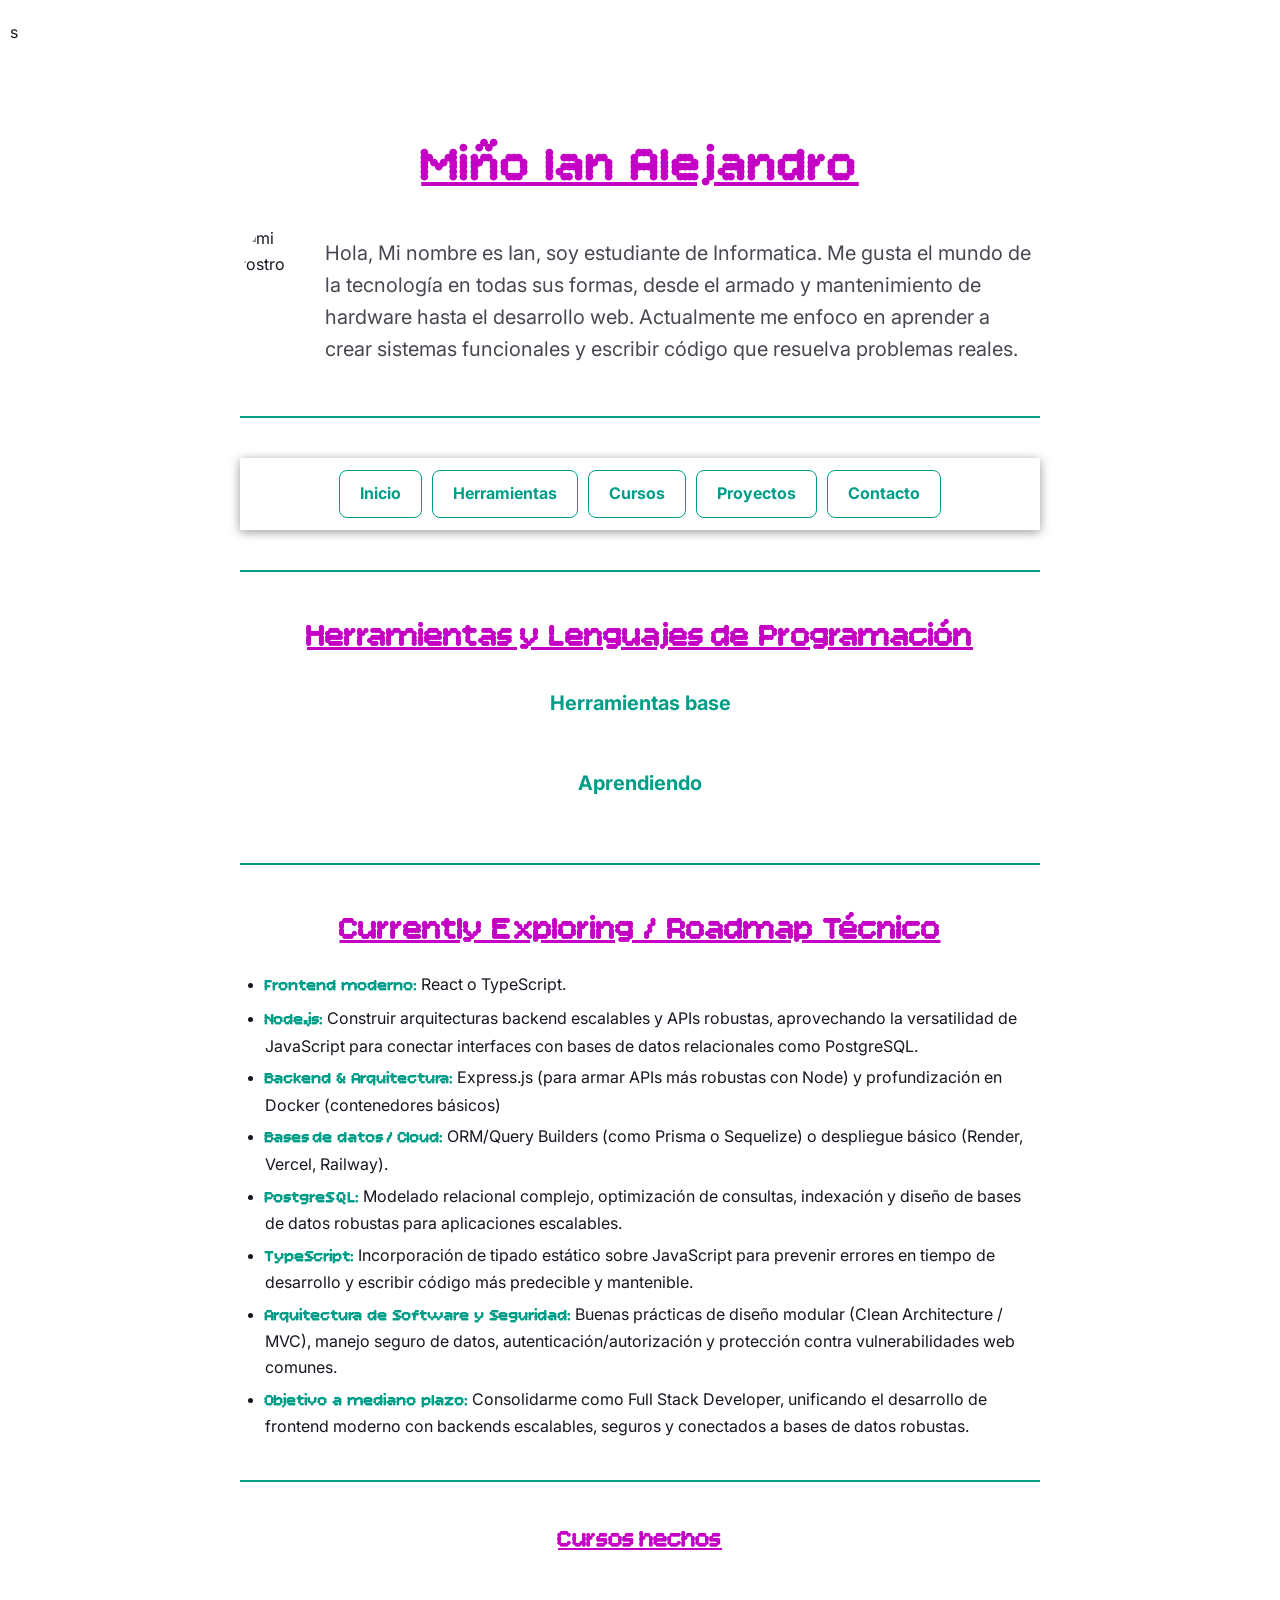
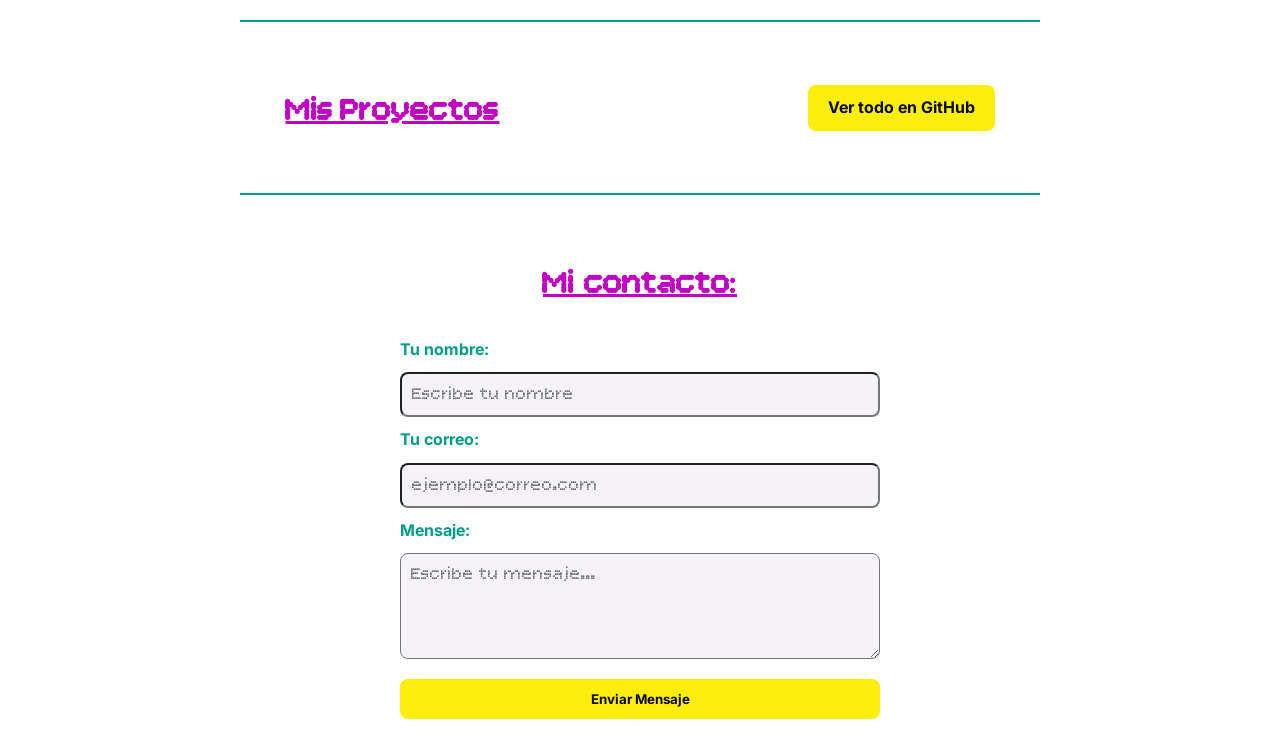
==== index.html @ 59eb45bf "corrección de la imagen" ====
<!-- Declaración de que este es un documento HTML5 -->
<!DOCTYPE html>

<!-- Etiqueta raíz HTML con idioma español -->
<html lang="es">

<!-- Sección HEAD: información de la página (no visible en pantalla) -->
<head>
    <!-- Define la codificación de caracteres como UTF-8 (para acentos y caracteres especiales) -->
    <meta charset="UTF-8">
    
    <!-- Viewport: adapta la página a diferentes tamaños de pantalla (responsive) -->
    <meta name="viewport" content="width=device-width, initial-scale=1.0">
    
    <!-- Título que aparece en la pestaña del navegador -->
    <title>Ian Miño - Portfolio</title>
    
    <!-- Preconexión a Google Fonts para cargar fuentes más rápido -->
    <link rel="preconnect" href="https://fonts.googleapis.com">
    <link rel="preconnect" href="https://fonts.gstatic.com" crossorigin>
    
    <!-- Importa la fuente "Bitcount Prop Single" desde Google Fonts -->
    <link rel="preconnect" href="https://fonts.googleapis.com">
    <link rel="preconnect" href="https://fonts.gstatic.com" crossorigin>
    <link href="https://fonts.googleapis.com/css2?family=Bitcount+Prop+Single:wght@100..900&family=Inter:wght@400;500;600;700&display=swap" rel="stylesheet">
    <!-- Vincula el archivo CSS externo para los estilos de la página -->
    <link rel="stylesheet" href="Porfolio.css">

    <!-- ============================================
    FAVICON
    Distintos formatos/tamaños para distintos 
    navegadores y dispositivos
    ============================================ -->

    <!-- Navegadores modernos (Chrome, Firefox, Edge) -->
    <link rel="icon" type="image/png" sizes="32x32" href="assets/favicon/favicon-32x32.png">
    <link rel="icon" type="image/png" sizes="16x16" href="assets/favicon/favicon-16x16.png">

    <!-- Fallback clásico (navegadores viejos, algunas barras de direcciones) -->
    <link rel="shortcut icon" href="assets/favicon/favicon.ico">

    <!-- iPhone/iPad: ícono cuando alguien agrega tu portfolio a la pantalla de inicio -->
    <link rel="apple-touch-icon" sizes="180x180" href="assets/favicon/apple-touch-icon.png">

    <!-- Android: mismo propósito que el de Apple, pero para Chrome/Android -->
    <link rel="manifest" href="assets/favicon/site.webmanifest">
    <!--libreria de donde vienen los íconos de las herramientas -->
    <link rel="stylesheet" href="https://cdn.jsdelivr.net/gh/devicons/devicon@latest/devicon.min.css">
        <!-- ============================================
        META TAGS BÁSICOS (SEO)
        ============================================ -->
    <meta name="description" content="Portfolio de Ian Miño, estudiante de Ingeniería en Informática. Proyectos, herramientas y experiencia en desarrollo web con HTML, CSS, JavaScript, C/C++ y Python.">

    <!-- ============================================
        OPEN GRAPH (WhatsApp, LinkedIn, Discord, Facebook)
        ============================================ -->
    <meta property="og:type" content="website">
    <meta property="og:title" content="Ian Miño - Portfolio">
    <meta property="og:description" content="Estudiante de Ingeniería en Informática. Proyectos, herramientas y roadmap técnico en desarrollo web.">
    <meta property="og:image" content="https://ian-m-09.github.io/assets/og-preview.jpg">
    <meta property="og:image:width" content="1023">
    <meta property="og:image:height" content="534">
    <meta property="og:url" content="https://ian-m-09.github.io/">

    <!-- ============================================
        TWITTER CARD
        ============================================ -->
    <meta name="twitter:card" content="summary_large_image">
    <meta name="twitter:title" content="Ian Miño | Portfolio de Desarrollo Web">
    <meta name="twitter:description" content="Estudiante de Ingeniería en Informática. Proyectos, herramientas y roadmap técnico.">
    <meta name="twitter:image" content="https://ian-m-09.github.io/assets/og-preview.jpg">
</head>s
<!-- Inicio de la sección visible de la página -->
<body>
    <div id="fondo-particulas"></div>
    <!-- Contenedor principal que envuelve todo el contenido (mejor que div para semántica) -->
    <main class="contenedor" id="inicio">
        
        <!-- Sección de título con clase para estilos CSS -->
        <!-- El div es como una caja donde guardo cosas, la clase class es reutilizable a diferencia del id-->
        <div class="titulo">
            <!-- Encabezado de nivel 1 (más importante). Clase "h" para aplicar estilos CSS -->
            <h1 class="h" id="titulo-principal">Miño Ian Alejandro</h1>
        </div>

        <!-- Sección de presentación: imagen y descripción personal -->
        <div class="texto-imagen">
            
            <!-- Imagen del perfil desde URL externa
                src: fuente/ruta de la imagen
                alt: texto alternativo que se muestra si la imagen no carga -->
            <img 
                src="https://i.ibb.co/C38ybPDW/imagen-ian-png.jpg"
                alt="mi rostro">
            
            <!-- Párrafo con descripción personal -->
            <p id="parrafo">
                Hola, Mi nombre es Ian, soy estudiante de Informatica. 
                Me gusta el mundo de la tecnología en todas sus formas, desde el armado y mantenimiento de hardware hasta el desarrollo web. 
                Actualmente me enfoco en aprender a crear sistemas funcionales y escribir código que resuelva problemas reales.   
            </p>
        </div>

        <!-- Línea horizontal divisoria con clase para estilos -->
        <hr class="r">
        <!-- Menú de accesos rápidos: enlaces internos que saltan a distintas secciones de la misma página -->
        <nav class="menu-rapido">
            <!-- Cada href="#algo" busca en la página el elemento que tenga id="algo" y salta ahí -->
            <a href="#inicio" class="menu-item">Inicio</a>
            <a href="#herramientas" class="menu-item">Herramientas</a>
            <a href="#cursos" class="menu-item">Cursos</a>
            <a href="#proyectos" class="menu-item">Proyectos</a>
            <a href="#contacto" class="menu-item">Contacto</a>
        </nav>
        <hr class="r">
        <!-- Sección de lenguajes de programación -->
        <div class="lenguajes"id="herramientas">
            <!-- Encabezado de nivel 2 (menos importante que h1) -->
            <h2 class="h">
                Herramientas y Lenguajes de Programación
            </h2>
                <h3 class="subtitulo-herramientas">Herramientas base</h3>
                <div class="grid-herramientas" id="grid-base"></div>

                <h3 class="subtitulo-herramientas">Aprendiendo</h3>
                <div class="grid-herramientas" id="grid-aprendiendo"></div>
            <hr class="r">
            <!-- Encabezado para la siguiente sección -->
            <h2 class="h">Currently Exploring / Roadmap Técnico</h2>
            
            <!-- Lista DESORDENADA (con viñetas) de tecnologías y objetivos futuros a aprender y consolidar -->
            <ul>
                <!-- Cada elemento usa <strong> para destacar el nombre de la tecnología en negrita -->
                <!-- Elemento: -->
                <li><strong>Frontend moderno:</strong> React o TypeScript.</li>
                <!-- Elemento: -->
                <li><strong>Node.js:</strong> Construir arquitecturas backend escalables y APIs robustas, aprovechando la versatilidad de JavaScript para conectar interfaces con bases de datos relacionales como PostgreSQL. </li>
                <!-- Elemento:  -->
                <li><strong>Backend & Arquitectura:</strong> Express.js (para armar APIs más robustas con Node) y profundización en Docker (contenedores básicos)</li>
                <!-- Elemento: -->
                <li><strong>Bases de datos / Cloud:</strong> ORM/Query Builders (como Prisma o Sequelize) o despliegue básico (Render, Vercel, Railway).</li>
                <!-- Elemento: PostgreSQL -->
                <li><strong>PostgreSQL:</strong> Modelado relacional complejo, optimización de consultas, indexación y diseño de bases de datos robustas para aplicaciones escalables.</li>
                <!-- Elemento: TypeScript -->
                <li><strong>TypeScript:</strong> Incorporación de tipado estático sobre JavaScript para prevenir errores en tiempo de desarrollo y escribir código más predecible y mantenible.</li>
                <!-- Elemento: Arquitectura y seguridad -->
                <li><strong>Arquitectura de Software y Seguridad:</strong> Buenas prácticas de diseño modular (Clean Architecture / MVC), manejo seguro de datos, autenticación/autorización y protección contra vulnerabilidades web comunes.</li>
                <!-- Elemento: objetivo -->
                <li><strong>Objetivo a mediano plazo:</strong> Consolidarme como Full Stack Developer, unificando el desarrollo de frontend moderno con backends escalables, seguros y conectados a bases de datos robustas.</li>
            </ul>
            <hr class="r">
            <!-- Encabezado para sección de cursos completados -->
            <h2 class="titulo">Cursos hechos</h2>
            <!-- Contenedor para las imágenes de certificados -->
            <div id="cursos" class="Cursos">
            <!-- Las imágenes se insertan dinámicamente desde Porfolio.js -->
            </div>
        </div>
        
        <!-- Línea horizontal divisoria -->
        <hr class="r">
        <!-- Sección de contacto y proyectos -->
        <div class="bot" id="proyectos">
            <h2 class="h">Mis Proyectos</h2>
            <div class="grid-proyectos"></div>
            <a href="https://github.com/Ian-M-09" class="boton-github" target="_blank" rel="noopener noreferrer">Ver todo en GitHub</a>
        </div>
        <!-- Línea horizontal divisoria -->
        <hr class="r">
        <div id="contacto" class="seccion-contacto">
            <h2 class="h">Mi contacto:</h2>
            <form id="form-contacto" class="formulario-contacto"><!--from define un formulario en donde el usuario puede interactuar-->
                <!--id="form-contacto" sirve para identificar al formulario cuando lo llame js-->
                <label for="campo-nombre">Tu nombre:</label><!--label son etiquetas visibles. for vincula la etiqueta con el elemento interactivo que tenga id="campo-nombre"-->
                <input type="text" id="campo-nombre" name="nombre" placeholder="Escribe tu nombre" required>
                <!--input son las "cajas" para escribir. type="text" define que la entrada es texto simple. id="campo-nombre" conecta el campo con el atributo for del <label> -->
                <!-- placeholder="Escribe tu nombre", texto de ayuda en gris que desaparece cuando el usuario empieza a esciribir. -->
                <!--required atributo que impide que el formulario se envie si este campo esta vacio-->
                <label for="campo-email">Tu correo:</label>
                <input type="email" id="campo-email" name="email" placeholder="ejemplo@correo.com" required>
                <!--type="email", valida que lo escrito tenga una estructura valida con un gmail(@)-->
                <label for="campo-mensaje">Mensaje:</label>
                <textarea id="campo-mensaje" name="mensaje" rows="4" placeholder="Escribe tu mensaje..." required></textarea>
                <!--textarea capo de entrada para textos largos, permite saltos de linea con enter a diferencia del input-->
                <!--rows="4" altura visual inicial del cuadro media en cantidades de lineas de texto(renglones)-->
                <button type="submit" id="btn-enviar" class="boton-enviar">Enviar Mensaje</button>
                <!--button boton interactivo. type="submit" le indica al navegador que al hacer clic se debe disparar el envio ("submit") del formuario-->

            </form>
        </div>
        <!-- NOTAS SOBRE ATRIBUTOS:
            - target="_blank": abre el enlace en otra pestaña sin perder la página actual
            - rel="noopener": evita que la página destino acceda a la página de origen (seguridad)
            - rel="noreferrer": no envía información del referrer a la página destino (privacidad)
        -->
            <!-- Modal/Lightbox para ver los certificados en grande -->
        <div id="lightbox" class="lightbox"><!--creo un fondo donde se va a ver la imagen-->
            <button id="lightbox-cerrar" class="lightbox-cerrar" aria-label="Cerrar">&times;</button><!--creo un boton para poder interactuar con la imagen &times dibuja una X-->
            <!--id="lightbox-cerrar": para que JS lo pueda seleccionar y escuchar el clic.
            class="lightbox-cerrar": para darle estilos en el CSS (posición, tamaño, color).
            aria-label="Cerrar": texto que leen los lectores de pantalla (para personas con discapacidad visual), ya que el botón no tiene texto visible, solo el símbolo "×"-->
            <img id="lightbox-img" src="" alt="Certificado ampliado">
            <!--<img>: la imagen que se va a mostrar en grande dentro del modal.
            id="lightbox-img": para que JS pueda cambiar su src dinámicamente (le va a "copiar" la imagen que el usuario clickeó).
            src="": arranca vacía a propósito. No quiero que cargue ninguna imagen hasta que el usuario haga clic en un certificado.
            alt="Certificado ampliado": texto alternativo por defecto; JS lo va a sobrescribir con el alt de la imagen original cuando se abra.-->
        </div>
    </main>
    <script src="https://cdn.jsdelivr.net/npm/@emailjs/browser@4/dist/email.min.js"></script>
    <script src="https://cdn.jsdelivr.net/npm/tsparticles@2/tsparticles.bundle.min.js"></script>
    <script src="Porfolio.js"></script>
    <!--enlace a mi archivo js-->
</body>

<!-- Cierre de la etiqueta HTML -->
</html>
---- Porfolio.css ----
/* ============================================
VARIABLES GLOBALES (Design Tokens)
Se definen dentro de :root, que representa 
la etiqueta <html> — así quedan disponibles 
en TODO el documento.
   ============================================ */
:root {
    /* --- Colores --- */
    --color-bg: #16111a;          /* fondo general, un poco menos "plano" que el #230023 original */
    --color-bg-alt: #1e1824;      /* fondo para tarjetas/secciones destacadas */
    --color-primario: #ff00ff;    /* magenta, tu color de acento principal */
    --color-secundario: #00ffcc;  /* cian, tu color de acento secundario */
    --color-accion: #fcee0a;      /* amarillo, para botones de acción (CTA) */
    --color-texto: #e0e0e0;       /* texto principal */
    --color-texto-suave: #a8a3ac; /* texto secundario, menos protagonismo */
    --color-texto-boton: #0a0a0c;
    /* --- Tipografía --- */
    --fuente-principal: 'Inter', 'Bitcount Prop Single', sans-serif;
    --titulos: 'Bitcount Prop Single', sans-serif;
    /* Nota: dejamos Bitcount como respaldo/decorativa, pero Inter como 
       fuente de lectura — más abajo explico por qué */

    /* --- Espaciados (para no repetir 10px, 20px, etc. a mano) --- */
    --espacio-xs: 8px;
    --espacio-sm: 16px;
    --espacio-md: 24px;
    --espacio-lg: 40px;

    /* --- Bordes --- */
    --radio-borde: 8px;

    /* --- Transición estándar, para que todos los hover se sientan iguales --- */
    --transicion: 0.2s ease;

    /* --- Escala tipográfica ---
       Cada salto es ~1.25x el anterior (una proporción armónica típica) */
    --texto-xs: 0.875rem;   /* 14px - notas pequeñas */
    --texto-base: 1rem;     /* 16px - párrafos */
    --texto-md: 1.25rem;    /* 20px - subtítulos */
    --texto-lg: 2rem;       /* 32px - h2 */
    --texto-xl: 3rem;       /* 48px - h1 */
}
/* Selector universal: aplica estilos a TODOS los elementos de la página */
*{
    box-sizing: border-box; /* Incluye el padding y border en el cálculo del ancho/alto total */
    margin: 0; /* Elimina los márgenes externos predeterminados */
    padding: 0; /* Elimina el espacio interno predeterminado */
}

#fondo-particulas {
    position: fixed;
    top: 0;
    left: 0;
    width: 100%;
    height: 100%;
    z-index: -1; /* lo manda detrás de todo el contenido */
    background-color: var(--color-bg); /* mismo fondo de base */
}

/* Estilos para el elemento body (cuerpo de la página) */
body {
    font-family: var(--fuente-principal); /* Establece la fuente del texto (tipografía) */
    line-height: 1.6; /* Aumenta el espacio entre líneas de texto para mejor legibilidad */
    background-color: var(--color-bg); /* Color de fondo muy oscuro (casi negro) */
    color: var(--color-texto); /* Color del texto gris claro */
    padding: 20px 10px; /* Espacio interno: 20px arriba-abajo, 10px izquierda-derecha */
}

/* Contenedor principal que envuelve el contenido */
.contenedor{
    width: 90%; /* El ancho es el 90% del elemento padre. el elemento padre es el html*/
    max-width: 800px; /* El ancho máximo no puede exceder 800px */
    margin: 0 auto; /* Centra el elemento horizontalmente (0 arriba-abajo, auto izquierda-derecha) */
    padding-top: 60px;
}

/* Estilos para el título principal */
.titulo{
    text-align: center; /* Alinea el texto al centro */
    text-decoration: underline; /* Añade una línea debajo del texto */
    color: var(--color-primario); /* Color magenta/fucsia */
    margin-bottom: 20px; /* Espacio debajo del título */
    font-family: var(--titulos);
}

/* Contenedor para la sección de lenguajes */
.lenguajes{
    justify-content: center; /* Centra los elementos de lado a lado (horizontalmente) */
    align-items: center; /* Centra los elementos de arriba a abajo (verticalmente) */
}

/* Contenedor flexible para mostrar cursos/logos */
.Cursos{
    display: flex; /* Activa el modelo de diseño flexbox */
    justify-content: center; /* Centra los elementos horizontalmente */
    align-items: center; /* Centra los elementos verticalmente */
    gap: 10px; /* Espacio de 10px entre los elementos */
}
/*mejora visual para el texto*/
.titulo .h,
#titulo-principal {
    font-size: var(--texto-xl);
    letter-spacing: 1px; /* separa un poco las letras, se ve más "diseñado" */
    font-family: var(--titulos);
}

/* Los h2 de cada sección (Herramientas, Cursos, etc.) */
h2.h {
    font-family: var(--titulos);
    font-size: var(--texto-lg);
}

/* El párrafo de presentación */
#parrafo {
    font-size: var(--texto-md);
    color: var(--color-texto-suave); /* le baja protagonismo frente al título */
    max-width: 55ch; /* limita el ancho de línea — mejora mucho la lectura */
}
/* Estilos para las imágenes dentro de la clase Cursos */
.Cursos img{
    width: 100%; /* El ancho es el 100% de su contenedor */
    max-width: 320px; /* Pero no puede ser más ancho que 320px */
    height: 220px; /* La altura se fija para que las imagenes midan lo mismo, sin importar su proporcion original*/
    object-fit: cover;/*recorta la imagen sin que se deforme */
    border-radius: var(--radio-borde); /* Redondea las esquinas */
    border: 1px solid var(--color-primario); /* Borde de 1 píxel sólido de color magenta */
}

/* Estilos para los encabezados de secciones (clase h) */
.h{
    text-align: center; /* Alinea el texto al centro */
    text-decoration: underline; /* Subraya el texto */
    color: var(--color-primario); /* Color magenta */
    margin: var(--espacio-md) 0 var(--espacio-sm) 0; /* Espacios: 20px arriba, 0 derecha, 10px abajo, 0 izquierda */
}

/* Estilos para líneas horizontales/separadores (clase r) */
.r{
    border: none; /* Quita cualquier borde */
    height: 2px; /* Altura de 2 píxeles */
    background-color: var(--color-secundario); /* Color de fondo cian/turquesa */
    margin: var(--espacio-lg) 0; /* Espacios de 25px arriba y abajo */
}

/* Media query: aplica estilos cuando la pantalla es menor o igual a 900px de ancho */
@media (max-width: 900px){
    .texto-imagen{
        flex-direction: column; /* Cambia la dirección de los elementos a vertical */
        text-align: center; /* Alinea el texto al centro */
    }
    .Cursos{
        flex-direction: column; /* Cambia la dirección de los elementos a vertical */
        text-align: center; /* Alinea el texto al centro */
        gap: 10px;
    }
}

/* Contenedor flexible que combina texto e imagen en una fila */
.texto-imagen{
    display: flex; /* Activa flexbox para alinear elementos horizontalmente */
    align-items: center; /* Centra los elementos verticalmente */
    justify-content: space-between; /* Distribuye el espacio equitativamente entre los elementos */
    gap: 20px; /* Espacio de 20px entre los elementos */
}

/* Estilos específicos para imágenes dentro de texto-imagen */
.texto-imagen img{
    width: 150px; /* Ancho de 150 píxeles */
    height: 150px; /* Alto de 150 píxeles */
    border-radius: 50%; /* Hace la imagen circular (50% = círculo perfecto) */
    object-fit: cover; /* Escala la imagen para cubrir el área sin distorsionarse */
}

/* Estilos para listas ordenadas (ol) y desordenadas (ul) */
ol,ul{
    font-family: var(--fuente-principal); /* Fuente principal para las listas */
    padding-left: 25px; /* Espacio interno de 25px a la izquierda */
    margin-bottom: 15px; /* Espacio externo de 15px abajo */
}
ol>li>strong,ul>li>strong{/*le cambio el color a lo que esta en negrita de la listas (los titulos)*/
    color: var(--color-secundario);
    font-family: var(--titulos);
}

/* Estilos para los elementos de lista (li) */
li{
    margin-bottom: 6px; /* Espacio externo de 6px debajo de cada elemento */
}
/* Grilla responsiva: se acomoda sola según el espacio disponible */
.grid-herramientas {
    display: grid;
    /* auto-fill + minmax: crea tantas columnas de mínimo 150px como entren,
    y las estira para llenar el ancho disponible. Esto es lo que hace
    que en celular se vea 2 columnas y en desktop 4-5, sin escribir
    ningún media query para esto en particular */
    grid-template-columns: repeat(auto-fill, minmax(150px, 1fr));
    gap: var(--espacio-sm);
    margin-top: var(--espacio-md);
}
.subtitulo-herramientas {
    color: var(--color-secundario);
    font-size: var(--texto-md);
    margin: var(--espacio-md) 0 var(--espacio-xs) 0;
    text-align: center;
}
.tarjeta-herramienta {
    background-color: var(--color-bg-alt);
    border: 1px solid transparent; /* transparente por defecto, se colorea en hover */
    border-radius: var(--radio-borde);
    padding: var(--espacio-sm);
    text-align: center;
    transition: border-color var(--transicion), transform var(--transicion);
}

.tarjeta-herramienta:hover {
    border-color: var(--color-primario);
    transform: translateY(-4px); /* se "levanta" sutilmente al pasar el mouse */
}

.tarjeta-herramienta i {
    font-size: 2.5rem; /* tamaño del ícono */
    color: var(--color-secundario);
    margin-bottom: var(--espacio-xs);
}

.tarjeta-herramienta h3 {
    font-size: var(--texto-base);
    margin-bottom: var(--espacio-xs);
}

/* --- Barra de nivel --- */
.barra-nivel {
    width: 100%;
    height: 6px;
    background-color: var(--color-bg); /* "riel" de fondo de la barra */
    border-radius: 999px; /* esquinas bien redondeadas, look de "pill" */
    overflow: hidden; /* recorta el relleno para que respete el radio */
    margin-top: var(--espacio-xs);
}

.barra-nivel-relleno {
    height: 100%;
    background-color: var(--color-primario);
    border-radius: 999px;
    /* La transición es lo que hace que la barra "crezca" en vez de
       aparecer ya llena de golpe */
    transition: width 0.8s ease;
    width: 0%; /* arranca vacía, JS le pone el ancho real */
}
/* Estilos para los botones que enlazan a GitHub */
.boton-github {
    display: inline-block; /* Se muestra como un bloque en línea (permite padding/ancho) */
    padding: 10px 20px; /* Espacio interno: 10px arriba-abajo, 20px izquierda-derecha */
    background-color: var(--color-accion); /* Color de fondo amarillo brillante */
    color: var(--color-texto-boton); /* Color del texto */
    text-decoration: none; /* Quita la línea subrayada del enlace */
    border-radius: var(--radio-borde); /* Redondea las esquinas 6 píxeles */
    font-weight: bold; /* Pone el texto en negrita */
    transition: background-color var(--transicion)  ; /* Anima el cambio de color en 0.2 segundos */
}

/* Contenedor flexible para organizar los botones */
.bot{
    display: flex; /* Activa flexbox */
    align-items: center; /* Centra los elementos verticalmente */
    justify-content: center; /* Centra los elementos horizontalmente */
    gap: var(--espacio-md); /* Espacio de 15px entre los botones */
    flex-wrap: wrap; /* Permite que los botones se envuelvan si no caben */
}

/* Estilos cuando el cursor está sobre el botón (efecto hover) */
.boton-github:hover {
    background-color: var(--color-secundario); /* Cambia el color de fondo a cian cuando pasa el mouse */
    color: var(--color-texto-boton); /* Mantiene el color del texto */
    font-family: var(--titulos);
}

.seccion-contacto{
    display: flex;/*activa flexbox. alinea los elementos */
    flex-direction: column;/*en columnas verticales */
    align-items: center;/*centra el formulario en medio de la pagina*/
    width: 100%;/*delimita el ancho que puede ocupar*/
}

.formulario-contacto{
    display: flex;/*activa flexbox. alinea los elementos */
    flex-direction: column;/*en columnas verticales*/
    width: 100%;/*delimita el ancho que puede ocupar*/
    max-width: 480px;/*delimita el ancho maximo de pixeles que puede ocupar*/
    gap: 10px;/*espacio entre elementos*/
    margin-top: 10px;/*empuja hacia abajo el elemento desde el margen superior*/ 
}

.formulario-contacto label{/*cambio el color de las "cajas" label*/
    font-weight: bold;/*texto en negrita*/
    color: var(--color-secundario);/*color asignado*/
}

.formulario-contacto input, .formulario-contacto textarea{
    width: 100%;/*delimita el ancho que puede ocupar*/
    padding: 10px;/*delimita el espacio interno*/
    background-color: var(--color-bg-alt);/*color del fondo*/
    border-radius: var(--radio-borde);/*redondea las esquinas*/
    color: var(--color-texto);/*cambia el color*/
    font-family: inherit;/*hace que los campos hereden la fuente personalizada que agregue*/
    font-size: 1.1rem;/*cambia el tamaño de las letras*/
    font-family: var(--cuerpo);
    font-family: var(--titulos);
}

.boton-enviar{
    margin-top: 10px;/*empuja el boton 10px hacia abajo desde el margen superior*/
    padding: 12px;/*Define el espacio interior en el boton*/
    background-color: var(--color-accion);/*Cambia el color del fondo*/
    color: var(--color-texto-boton);/*color del texto*/
    font-weight: bold;/*pone en texto en negrita*/
    border: none;/*quita el borde*/
    border-radius: var(--radio-borde);/*redonde las esquinas*/
    cursor: pointer;/*cambia el cursor cuando paso sobre el boton*/
    font-family: inherit;/*hereda la fuente(tipo de letra)*/
    transition: background-color var(--transicion), transform var(--transicion);/*anima cambios de color y transformacion */
}
.boton-enviar:hover{
    background-color: var(--color-secundario);/*color del fondo al pasar el cursor*/
    transform: translateY(-2px);/*se mueve 2px hacia arriba cuando pasa el cursos por arriba*/
    font-family: var(--titulos);
}

/* Lightbox: fondo oscuro que cubre toda la pantalla */
.lightbox {
    display: none; /* hace que no se vea hasta que se interacute con el */
    position: fixed; /* se queda fijo aunque hagas scroll */
    top: 0;
    left: 0;
    width: 100%;/*hace que ocupe toda la pantalla*/
    height: 100%;/*hace que ocupe toda la pantalla*/
    background-color: rgba(0, 0, 0, 0.9); /* fondo negro semi-transparente */
    z-index: 1000; /* por encima de todo lo demás */
    justify-content: center; /* centra la imagen horizontalmente (con flex) */
    align-items: center; /* centra la imagen verticalmente (con flex) */
}

/* Cuando tiene la clase "activo", se muestra usando flexbox para centrar */
.lightbox.activo {/*cuando js le agrega la clase activo pasa esto*/
    display: flex;
}

/* La imagen dentro del lightbox */
.lightbox img {/*selecciona la imagen dentro del .lightbox*/
    max-width: 90%; /* nunca más ancha que el 90% de la pantalla */
    max-height: 85vh; /* nunca más alta que el 85% del alto visible */
    border-radius: var(--radio-borde);/*redondea las esquinas*/
    box-shadow: 0 0 30px rgba(255, 0, 255, 0.4); /* brillo sutil magenta, en los bordes */
}

/* Botón de cerrar (la "X") */
.lightbox-cerrar {
    position: absolute;/*el boton se situa de tal forma que la imagen no lo tape*/
    top: 20px;
    right: 30px;
    background: none;/*background: none; border: none;: quitan el fondo y borde por defecto que traen los <button> del navegador, para que se vea solo el símbolo "×".*/
    border: none;
    color: #ffffff;
    font-size: 2.5rem;
    cursor: pointer;/*cambia el cursor*/
    line-height: 1;/*ajusta la X para que quede cetrada */
    transition: color 0.2s ease;
}

.lightbox-cerrar:hover {
    color: var(--color-primario); /* magenta al pasar el mouse */
}

/* Hace que las imágenes de cursos muestren que son clickeables */
.Cursos img {
    cursor: pointer;
    transition: transform 0.2s ease;/**/
}

.Cursos img:hover {/*pasa cando tengo el cursor arriba*/
    transform: scale(1.03);/*hace un poco mas grande la imagen */
}

/* Hace que los saltos entre secciones (por los href="#algo") sean animados y suaves en vez de instantáneos */
html {
    scroll-behavior: smooth;
}

/* Contenedor del menú de accesos rápidos */
.menu-rapido {
    display: flex;          /* activa flexbox — necesario para que justify-content funcione */
    position: sticky;
    top: 0;
    left: 0;
    width: 100%;
    z-index: 999; /*fuerza que el menu aparezca por encima del resto del contenido*/
    background-color: var(--color-bg);
    justify-content: center; /* ahora sí centra los botones horizontalmente */
    flex-wrap: wrap;         /* si no entran en una línea, pasan a la siguiente */
    gap: 10px;               /* espacio entre cada botón */
    margin: 0;
    padding: 12px 0;
    box-shadow: 0 2px 10px rgba(0, 0, 0, 0.4);
}

/* Cada link del menú, estilizado como un botón */
.menu-item {
    padding: 10px 20px; /* espacio interno arriba/abajo e izquierda/derecha */
    background-color: transparent; /* fondo transparente por defecto */
    color: var(--color-secundario); /* color cian, igual que el resto de los acentos secundarios de la página */
    border: 1px solid var(--color-secundario); /* borde del mismo color, para que se note el "botón" aunque el fondo sea transparente */
    border-radius: var(--radio-borde); /* esquinas redondeadas */
    text-decoration: none; /* quita el subrayado de los links */
    font-weight: bold;/*pone el texto en negrita*/
    transition: background-color var(--transicion), color var(--transicion); /* anima el cambio de colores al pasar el mouse */
}

/* Efecto al pasar el mouse por encima de un link del menú */
.menu-item:hover {
    background-color: var(--color-secundario); /* se rellena con el color cian */
    color: var(--color-texto-boton); /* el texto pasa a oscuro para mantener contraste */
    font-family: var(--titulos);
}

/* Por defecto (o si el usuario prefiere oscuro), usamos las variables ya definidas arriba */

/* Cuando el sistema del usuario está en modo claro */
@media (prefers-color-scheme: light) {
    :root {
        --color-bg: #ffffff;
        --color-bg-alt: #f5f3f7;
        --color-texto: #1a1520;
        --color-texto-suave: #4a4550;
        --color-texto-boton: #0a0a0c;
        /* los acentos (primario, secundario, accion) se pueden mantener igual,
           o suavizarlos un poco para que no "quemen" sobre fondo claro: */
        --color-primario: #c400c4;
        --color-secundario: #009e88;
    }
}

.grid-proyectos {
    display: grid;
    grid-template-columns: repeat(auto-fill, minmax(260px, 1fr));
    gap: var(--espacio-md);
    margin: var(--espacio-md) 0;
}

.tarjeta-proyecto {
    background-color: var(--color-bg-alt);
    border: 1px solid var(--color-secundario);
    border-radius: var(--radio-borde);
    padding: var(--espacio-md);
    text-align: left;
    transition: transform var(--transicion);
}

.tarjeta-proyecto:hover {
    transform: translateY(-4px);
}

.tarjeta-proyecto h3 {
    color: var(--color-primario);
    margin-bottom: var(--espacio-xs);
}

.tarjeta-proyecto p {
    font-size: var(--texto-xs);
    color: var(--color-texto-suave);
    margin-bottom: var(--espacio-sm);
}

.badge-estado {
    display: inline-block;
    font-size: var(--texto-xs);
    font-weight: bold;
    padding: 4px 10px;
    border-radius: 999px;
    margin-bottom: var(--espacio-sm);
}

.badge-en-desarrollo {
    background-color: var(--color-accion);
    color: var(--color-texto-boton);
}

.tags-stack {
    display: flex;
    flex-wrap: wrap;
    gap: 6px;
    margin-bottom: var(--espacio-sm);
}

.tag {
    font-size: var(--texto-xs);
    background-color: var(--color-bg);
    color: var(--color-secundario);
    padding: 3px 8px;
    border-radius: 6px;
}

.tarjeta-proyecto a {
    color: var(--color-accion);
    font-weight: bold;
    font-size: var(--texto-xs);
    text-decoration: none;
}

.tarjeta-proyecto a:hover {
    text-decoration: underline;
}
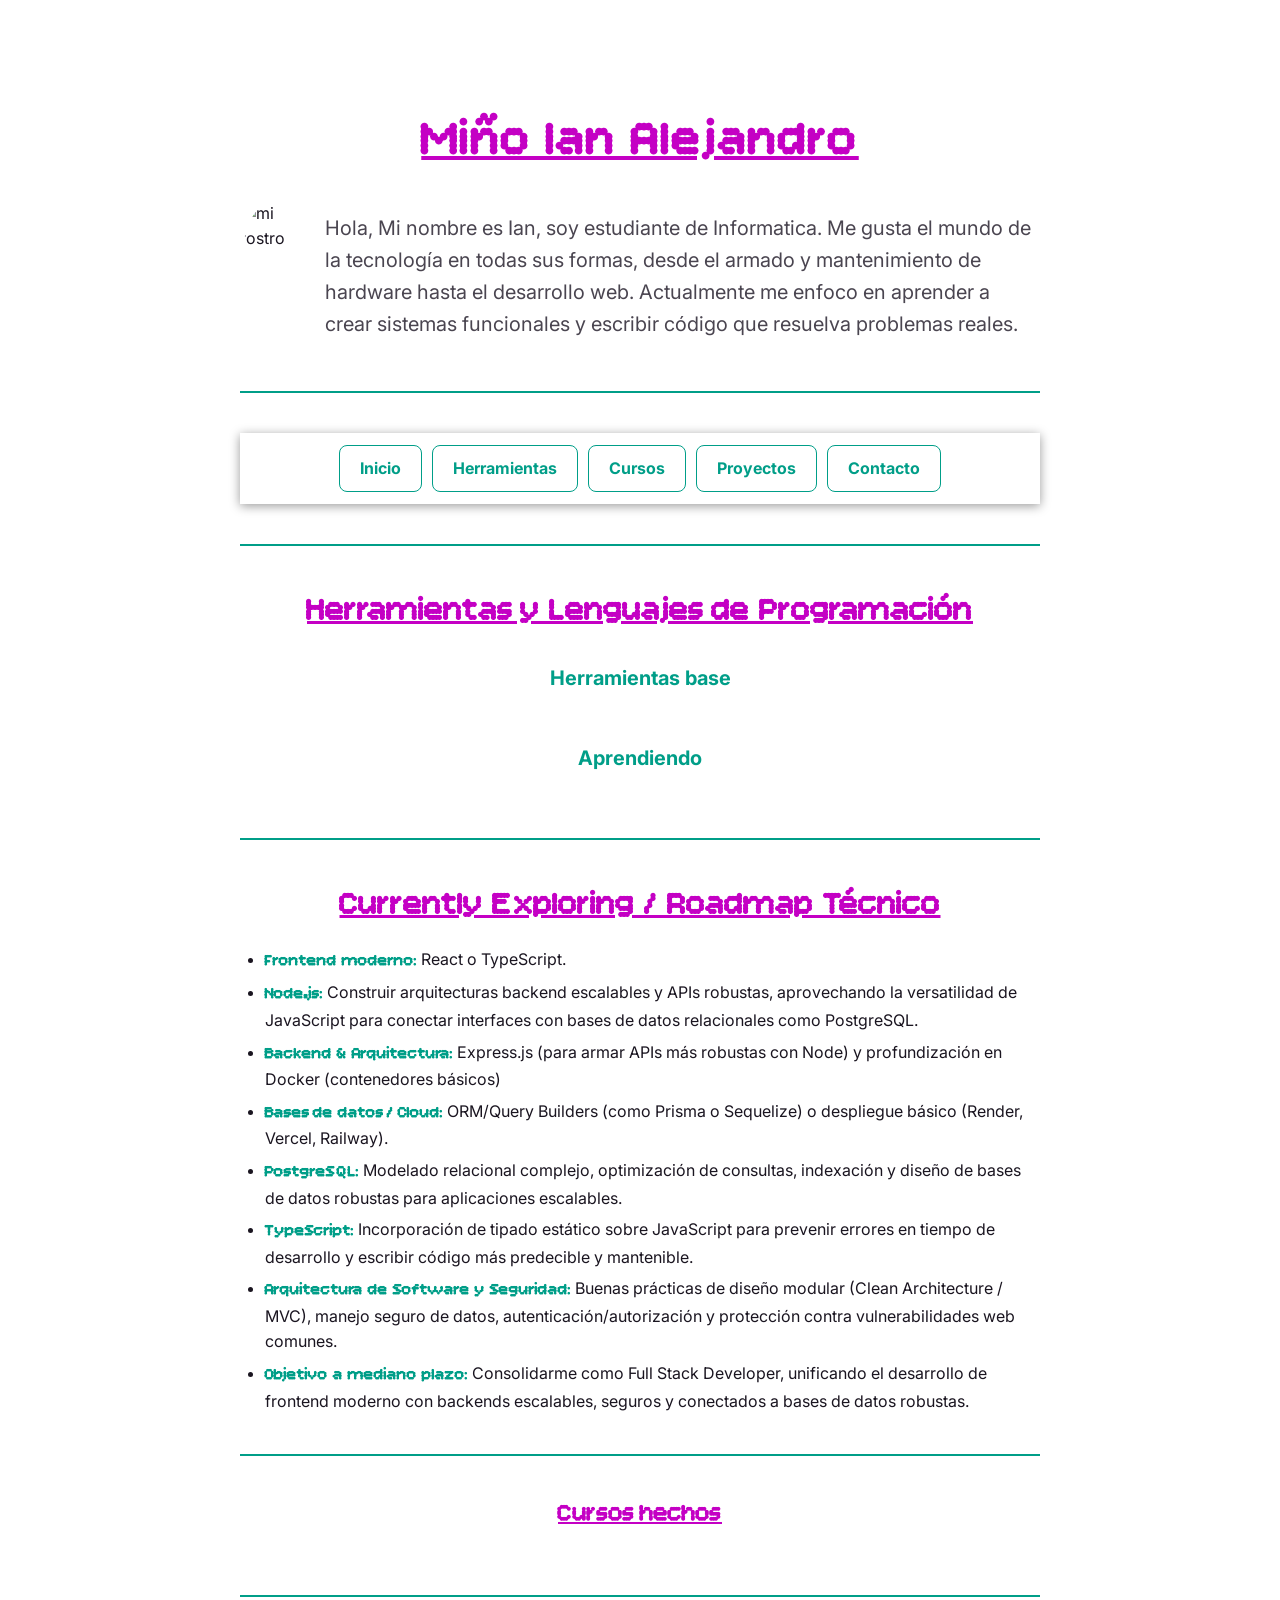
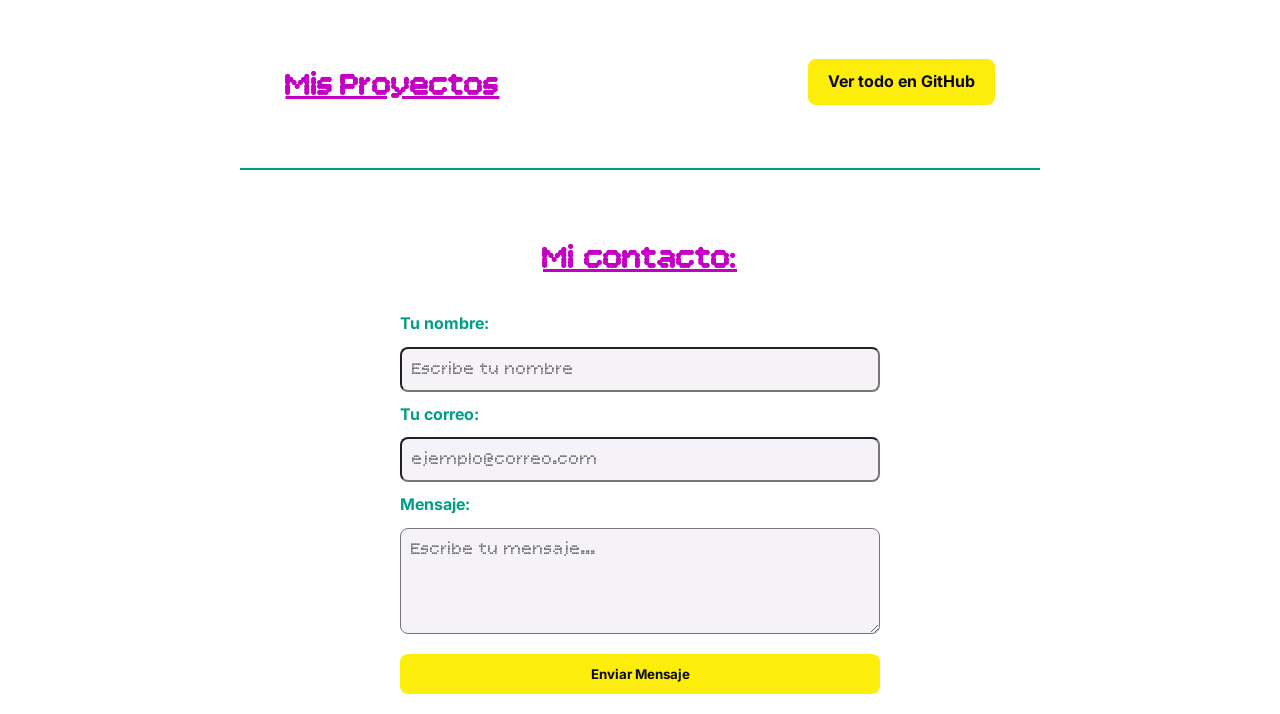
==== commit 5fe93ffe: "todavia no funciona" ====
--- a/index.html
+++ b/index.html
@@ -69,7 +69,7 @@
     <meta name="twitter:title" content="Ian Miño | Portfolio de Desarrollo Web">
     <meta name="twitter:description" content="Estudiante de Ingeniería en Informática. Proyectos, herramientas y roadmap técnico.">
     <meta name="twitter:image" content="https://ian-m-09.github.io/assets/og-preview.jpg">
-</head>s
+</head>
 <!-- Inicio de la sección visible de la página -->
 <body>
     <div id="fondo-particulas"></div>
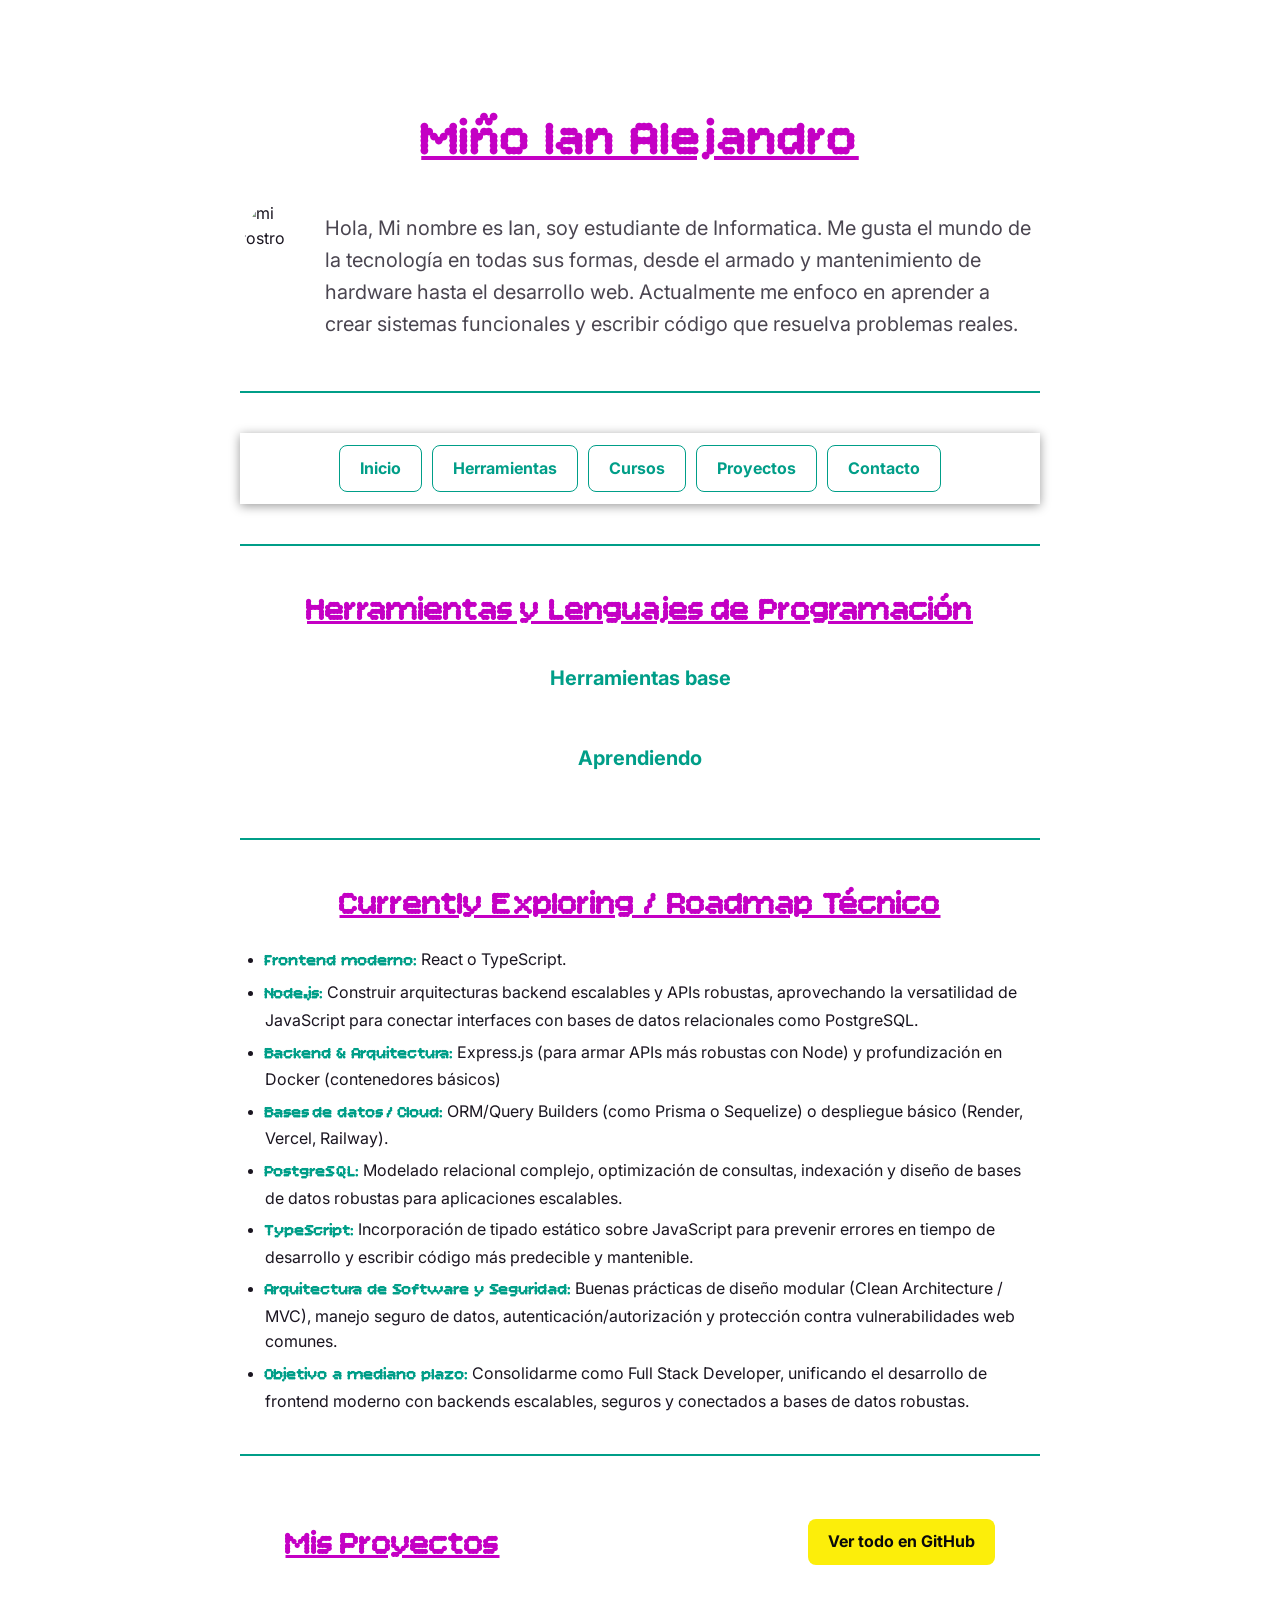
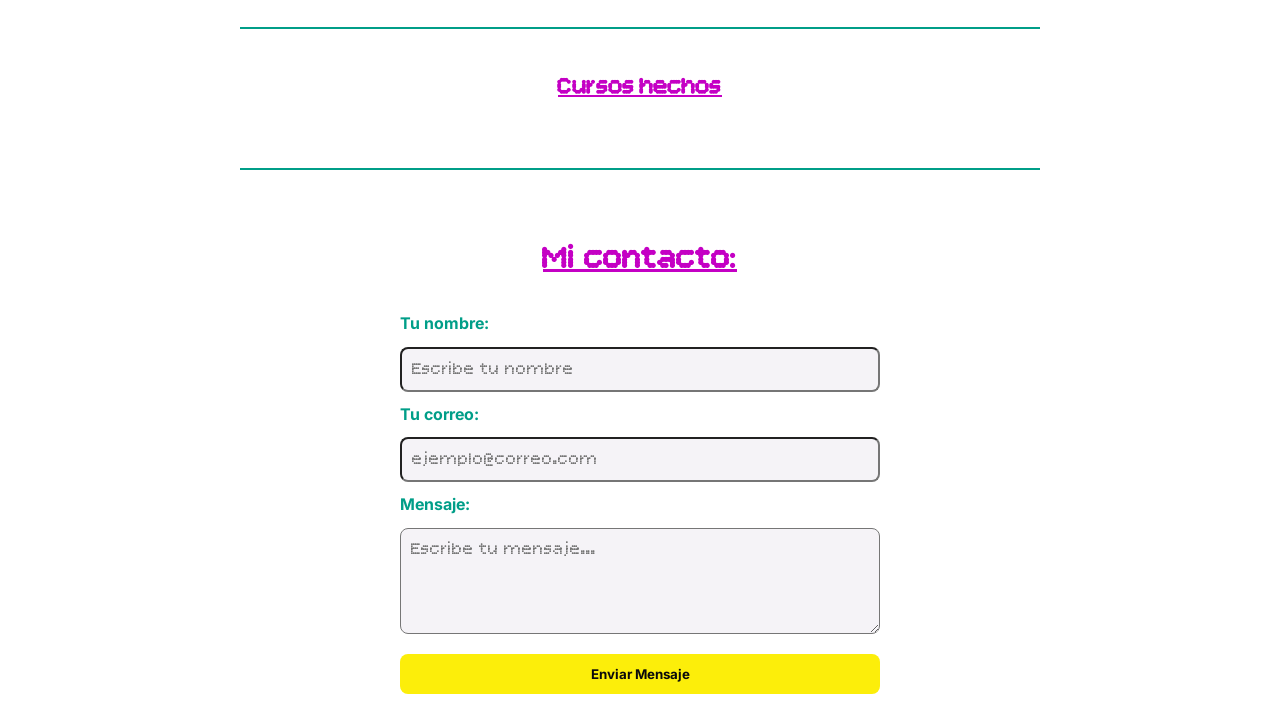
==== commit 0750d470: "reordenamiento de proyectos y cambio en la descripción de lenguajes" ====
--- a/index.html
+++ b/index.html
@@ -149,22 +149,21 @@
                 <li><strong>Objetivo a mediano plazo:</strong> Consolidarme como Full Stack Developer, unificando el desarrollo de frontend moderno con backends escalables, seguros y conectados a bases de datos robustas.</li>
             </ul>
             <hr class="r">
+            <!-- Sección de contacto y proyectos -->
+            <div class="bot" id="proyectos">
+                <h2 class="h">Mis Proyectos</h2>
+                <div class="grid-proyectos"></div>
+                <a href="https://github.com/Ian-M-09" class="boton-github" target="_blank" rel="noopener noreferrer">Ver todo en GitHub</a>
+            </div>
+        </div> 
+        <!-- Línea horizontal divisoria -->
+        <hr class="r">
             <!-- Encabezado para sección de cursos completados -->
             <h2 class="titulo">Cursos hechos</h2>
             <!-- Contenedor para las imágenes de certificados -->
             <div id="cursos" class="Cursos">
             <!-- Las imágenes se insertan dinámicamente desde Porfolio.js -->
             </div>
-        </div>
-        
-        <!-- Línea horizontal divisoria -->
-        <hr class="r">
-        <!-- Sección de contacto y proyectos -->
-        <div class="bot" id="proyectos">
-            <h2 class="h">Mis Proyectos</h2>
-            <div class="grid-proyectos"></div>
-            <a href="https://github.com/Ian-M-09" class="boton-github" target="_blank" rel="noopener noreferrer">Ver todo en GitHub</a>
-        </div>
         <!-- Línea horizontal divisoria -->
         <hr class="r">
         <div id="contacto" class="seccion-contacto">
@@ -214,4 +213,3 @@
 
 <!-- Cierre de la etiqueta HTML -->
 </html>
-
--- a/Porfolio.css
+++ b/Porfolio.css
@@ -227,25 +227,14 @@
     font-size: var(--texto-base);
     margin-bottom: var(--espacio-xs);
 }
-
-/* --- Barra de nivel --- */
-.barra-nivel {
-    width: 100%;
-    height: 6px;
-    background-color: var(--color-bg); /* "riel" de fondo de la barra */
-    border-radius: 999px; /* esquinas bien redondeadas, look de "pill" */
-    overflow: hidden; /* recorta el relleno para que respete el radio */
+.badge-nivel {
+    display: inline-block;
+    font-size: var(--texto-xs);
+    font-weight: bold;
+    color: var(--color-texto-boton);
+    padding: 4px 12px;
+    border-radius: 999px;
     margin-top: var(--espacio-xs);
-}
-
-.barra-nivel-relleno {
-    height: 100%;
-    background-color: var(--color-primario);
-    border-radius: 999px;
-    /* La transición es lo que hace que la barra "crezca" en vez de
-       aparecer ya llena de golpe */
-    transition: width 0.8s ease;
-    width: 0%; /* arranca vacía, JS le pone el ancho real */
 }
 /* Estilos para los botones que enlazan a GitHub */
 .boton-github {
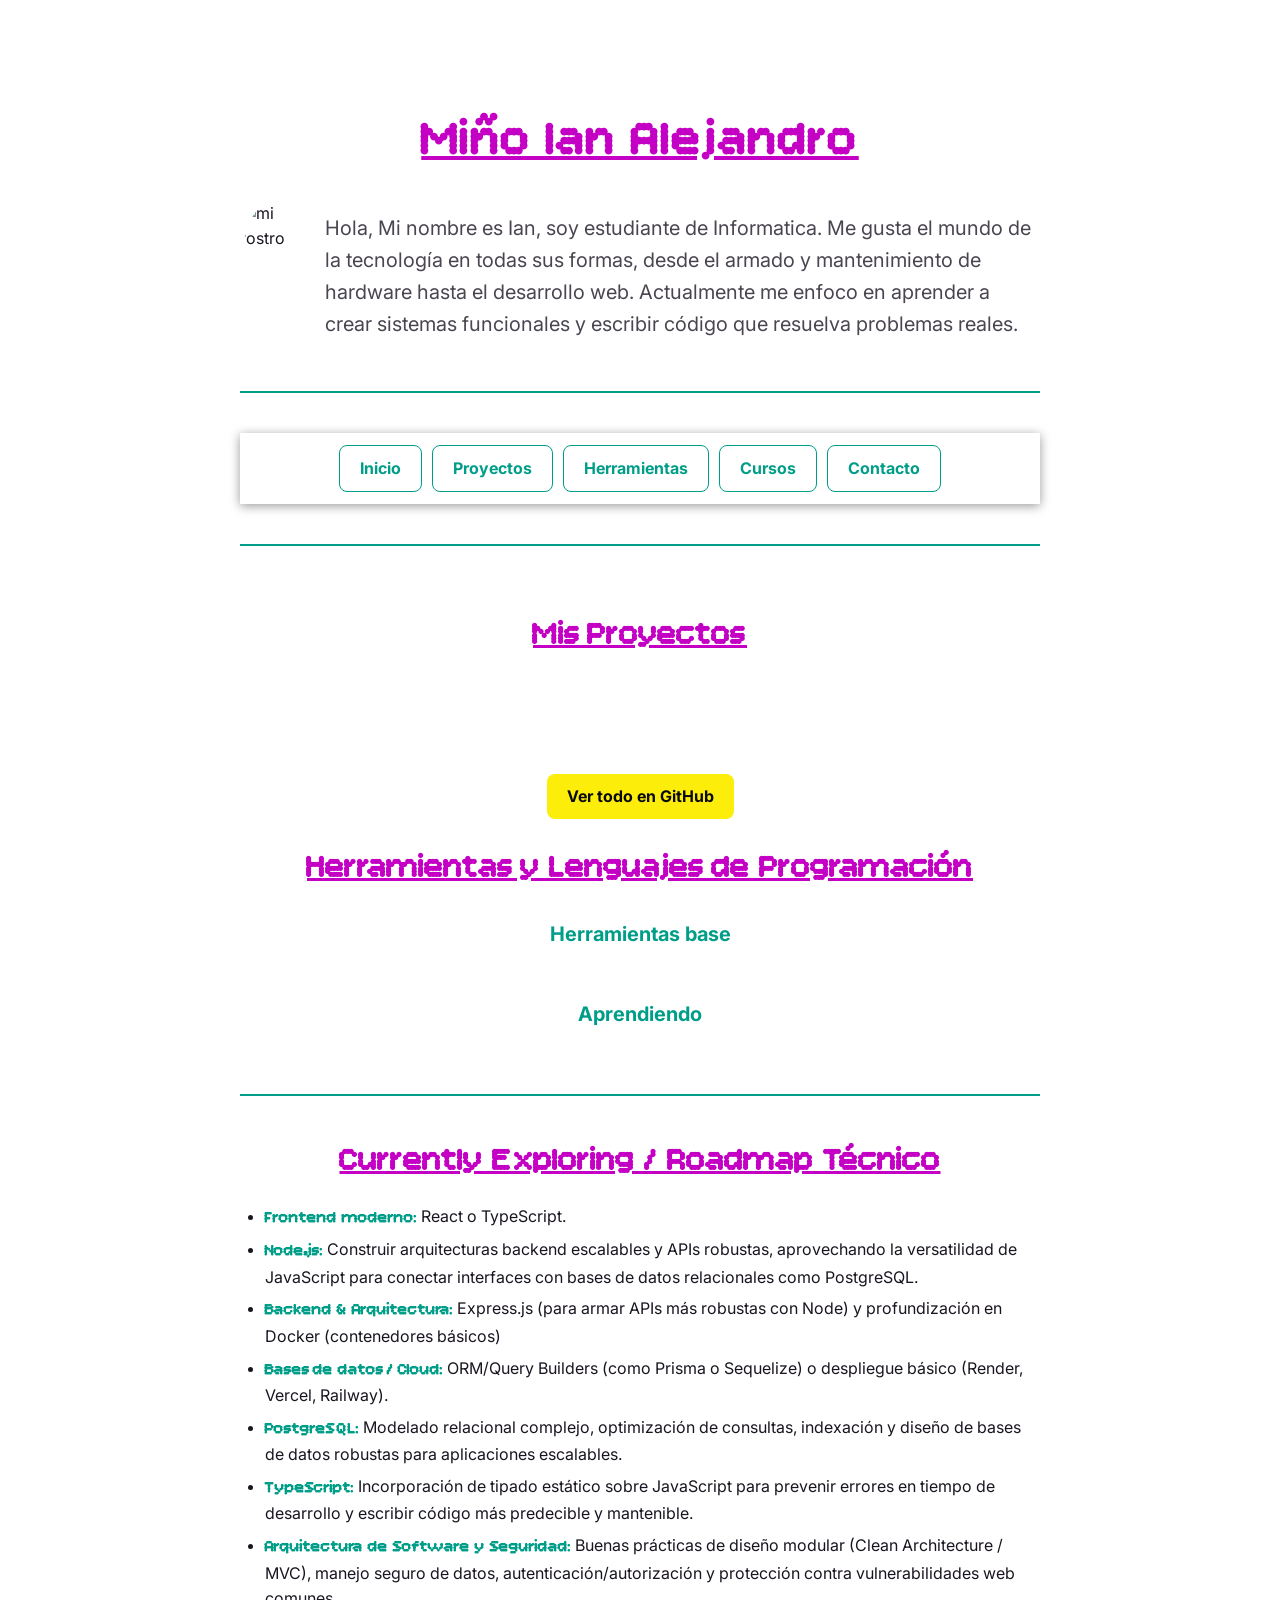
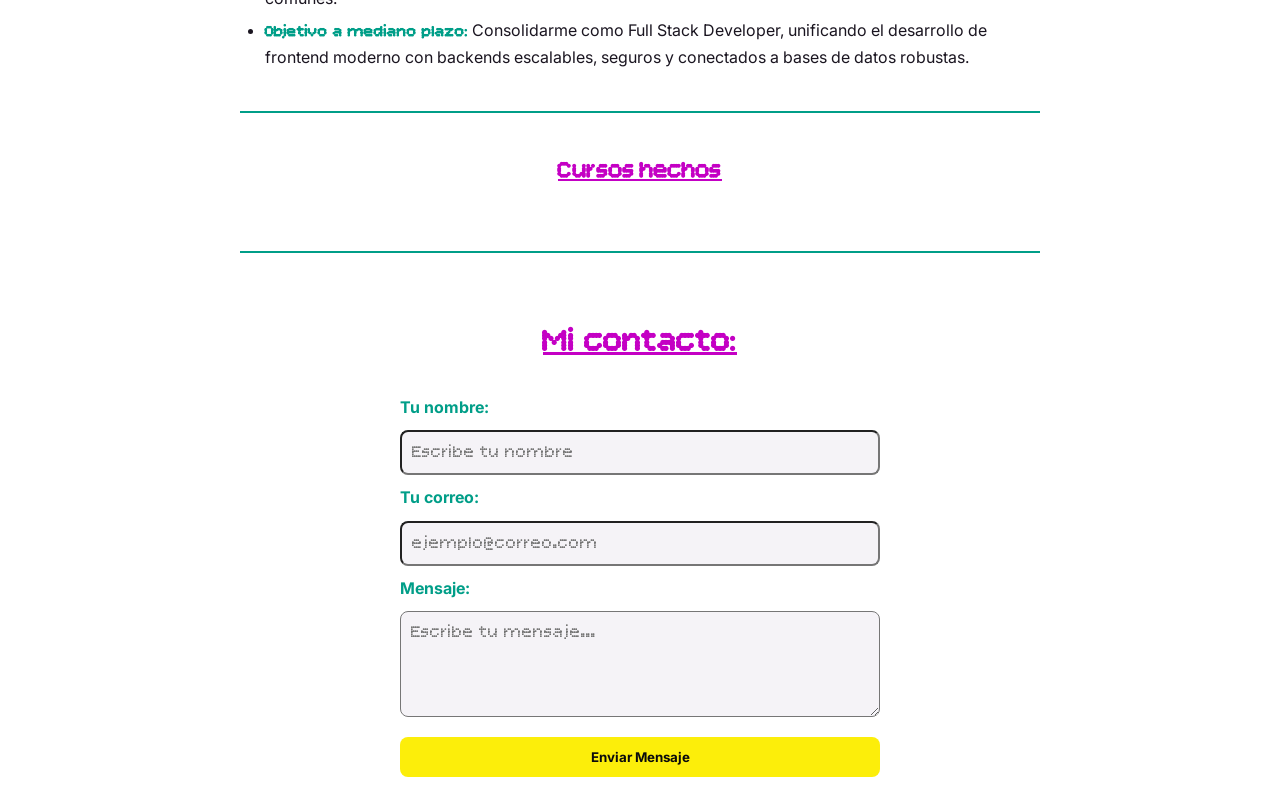
==== commit 30e3bc95: "cambio en el orden proyectos y herramientas" ====
--- a/index.html
+++ b/index.html
@@ -107,15 +107,21 @@
         <nav class="menu-rapido">
             <!-- Cada href="#algo" busca en la página el elemento que tenga id="algo" y salta ahí -->
             <a href="#inicio" class="menu-item">Inicio</a>
+            <a href="#proyectos" class="menu-item">Proyectos</a>
             <a href="#herramientas" class="menu-item">Herramientas</a>
             <a href="#cursos" class="menu-item">Cursos</a>
-            <a href="#proyectos" class="menu-item">Proyectos</a>
             <a href="#contacto" class="menu-item">Contacto</a>
         </nav>
         <hr class="r">
         <!-- Sección de lenguajes de programación -->
         <div class="lenguajes"id="herramientas">
             <!-- Encabezado de nivel 2 (menos importante que h1) -->
+            <!-- Sección de contacto y proyectos -->
+            <div class="bot" id="proyectos">
+                <h2 class="h">Mis Proyectos</h2>
+                <div class="grid-proyectos"></div>
+                <a href="https://github.com/Ian-M-09" class="boton-github" target="_blank" rel="noopener noreferrer">Ver todo en GitHub</a>
+            </div>
             <h2 class="h">
                 Herramientas y Lenguajes de Programación
             </h2>
@@ -148,13 +154,7 @@
                 <!-- Elemento: objetivo -->
                 <li><strong>Objetivo a mediano plazo:</strong> Consolidarme como Full Stack Developer, unificando el desarrollo de frontend moderno con backends escalables, seguros y conectados a bases de datos robustas.</li>
             </ul>
-            <hr class="r">
-            <!-- Sección de contacto y proyectos -->
-            <div class="bot" id="proyectos">
-                <h2 class="h">Mis Proyectos</h2>
-                <div class="grid-proyectos"></div>
-                <a href="https://github.com/Ian-M-09" class="boton-github" target="_blank" rel="noopener noreferrer">Ver todo en GitHub</a>
-            </div>
+
         </div> 
         <!-- Línea horizontal divisoria -->
         <hr class="r">
--- a/Porfolio.css
+++ b/Porfolio.css
@@ -64,6 +64,7 @@
     background-color: var(--color-bg); /* Color de fondo muy oscuro (casi negro) */
     color: var(--color-texto); /* Color del texto gris claro */
     padding: 20px 10px; /* Espacio interno: 20px arriba-abajo, 10px izquierda-derecha */
+    flex-direction: column;
 }
 
 /* Contenedor principal que envuelve el contenido */
@@ -229,12 +230,15 @@
 }
 .badge-nivel {
     display: inline-block;
-    font-size: var(--texto-xs);
+    font-size: clamp(0.65rem, 2.5vw, 0.75rem); /* se achica solo en pantallas chicas */
     font-weight: bold;
     color: var(--color-texto-boton);
-    padding: 4px 12px;
+    padding: 4px 10px;
     border-radius: 999px;
     margin-top: var(--espacio-xs);
+    white-space: nowrap;
+    max-width: 100%;      /* nunca más ancha que su tarjeta */
+    box-sizing: border-box;
 }
 /* Estilos para los botones que enlazan a GitHub */
 .boton-github {
@@ -430,11 +434,12 @@
 
 .grid-proyectos {
     display: grid;
-    grid-template-columns: repeat(auto-fill, minmax(260px, 1fr));
+    grid-template-columns: repeat(auto-fit, minmax(260px, 400px));
+    justify-content: center;
     gap: var(--espacio-md);
+    width: 100%; /* para que el justify-content tenga espacio de sobra donde centrar */
     margin: var(--espacio-md) 0;
 }
-
 .tarjeta-proyecto {
     background-color: var(--color-bg-alt);
     border: 1px solid var(--color-secundario);
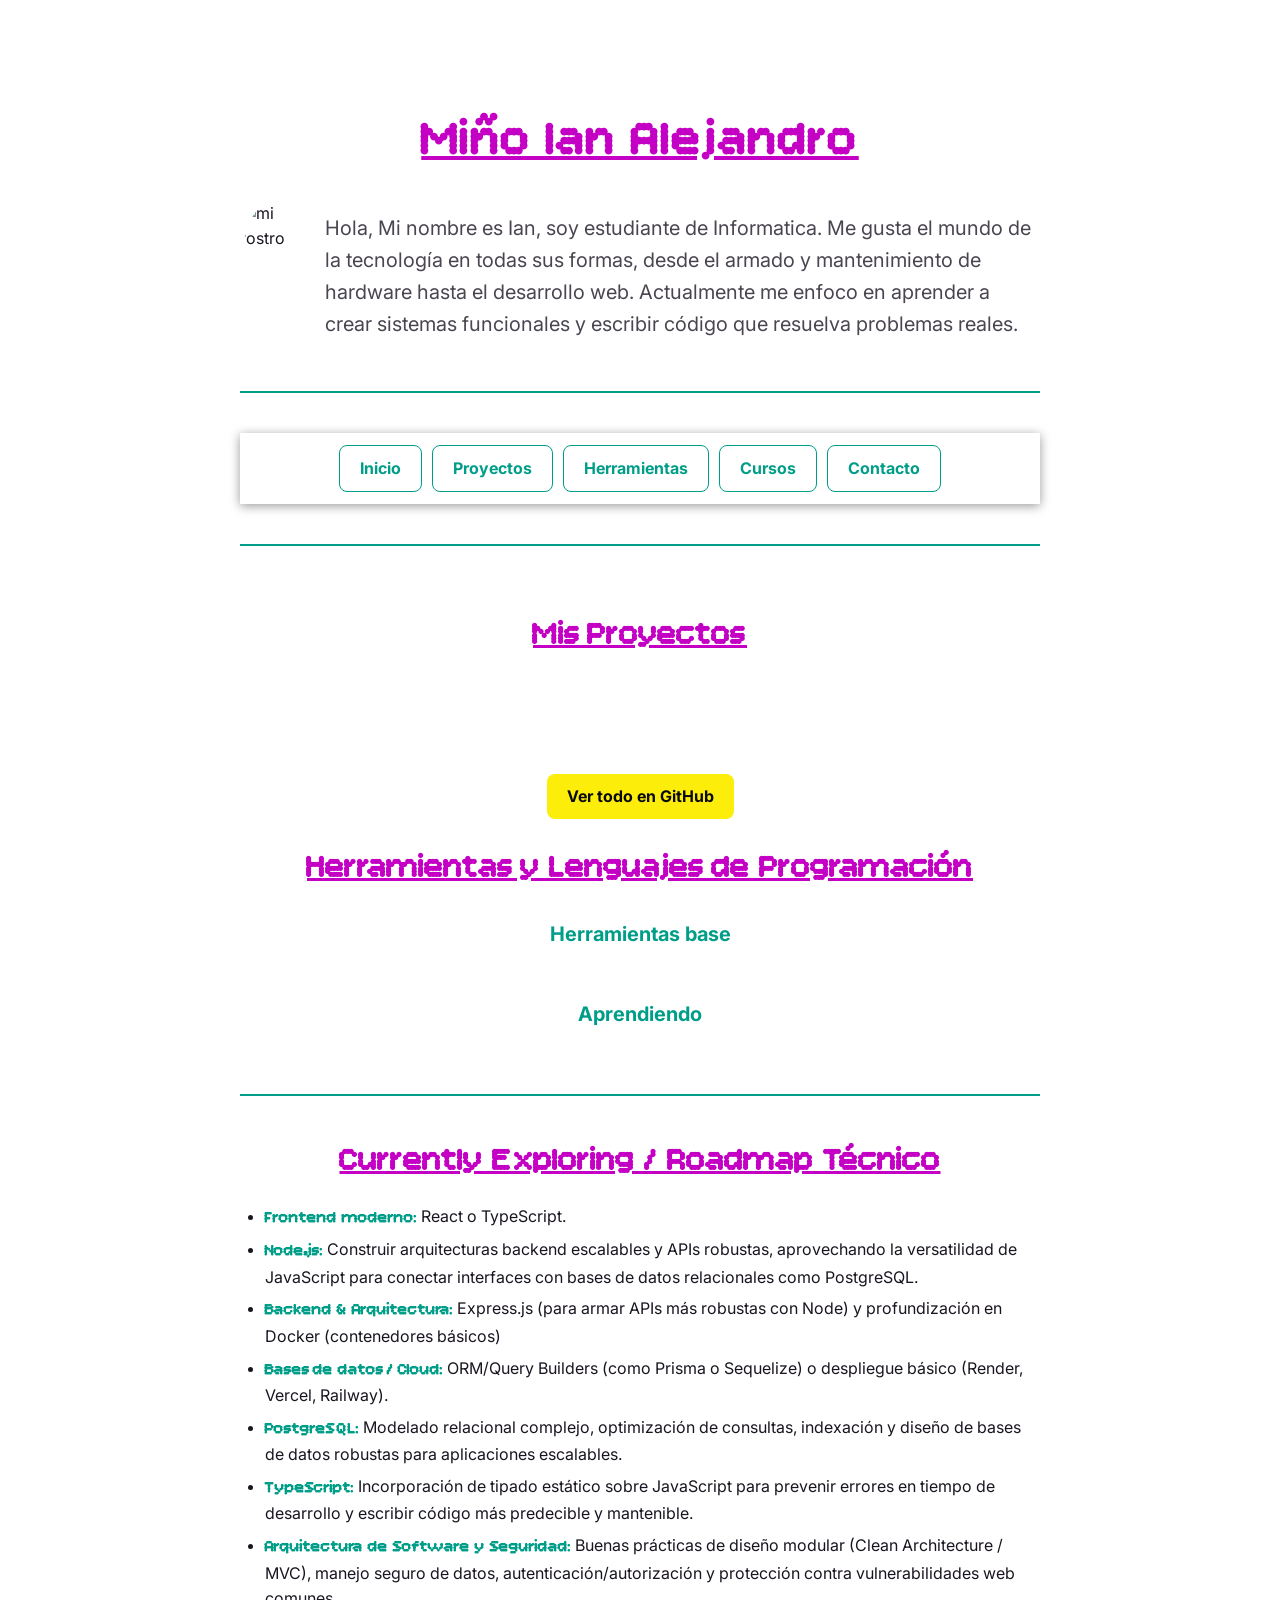
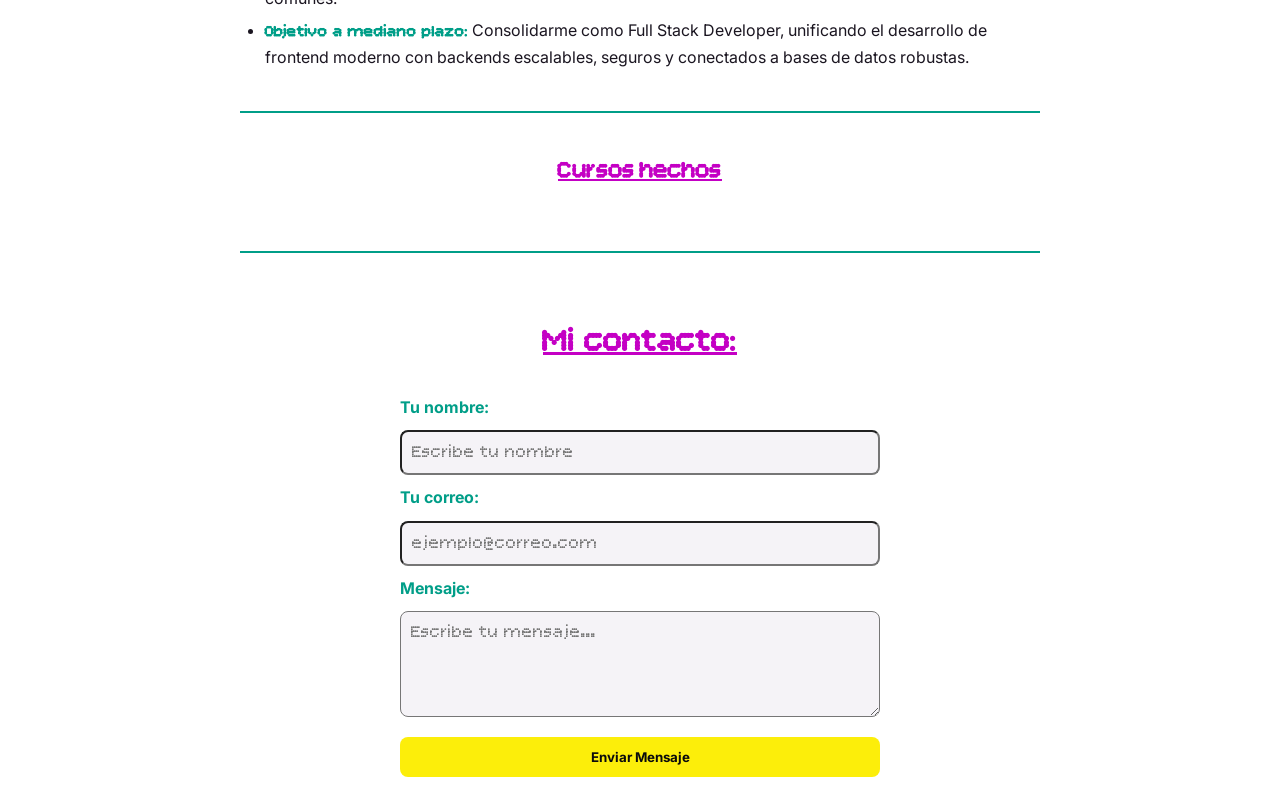
==== commit 1f81f29a: "corrección de un div y alineación del texto" ====
--- a/index.html
+++ b/index.html
@@ -113,15 +113,14 @@
             <a href="#contacto" class="menu-item">Contacto</a>
         </nav>
         <hr class="r">
-        <!-- Sección de lenguajes de programación -->
-        <div class="lenguajes"id="herramientas">
-            <!-- Encabezado de nivel 2 (menos importante que h1) -->
-            <!-- Sección de contacto y proyectos -->
+            <!-- Sección de proyectos -->
             <div class="bot" id="proyectos">
                 <h2 class="h">Mis Proyectos</h2>
                 <div class="grid-proyectos"></div>
                 <a href="https://github.com/Ian-M-09" class="boton-github" target="_blank" rel="noopener noreferrer">Ver todo en GitHub</a>
             </div>
+        <!-- Sección de lenguajes de programación -->
+        <div class="lenguajes"id="herramientas">
             <h2 class="h">
                 Herramientas y Lenguajes de Programación
             </h2>
@@ -130,6 +129,7 @@
 
                 <h3 class="subtitulo-herramientas">Aprendiendo</h3>
                 <div class="grid-herramientas" id="grid-aprendiendo"></div>
+        </div>
             <hr class="r">
             <!-- Encabezado para la siguiente sección -->
             <h2 class="h">Currently Exploring / Roadmap Técnico</h2>
@@ -154,16 +154,15 @@
                 <!-- Elemento: objetivo -->
                 <li><strong>Objetivo a mediano plazo:</strong> Consolidarme como Full Stack Developer, unificando el desarrollo de frontend moderno con backends escalables, seguros y conectados a bases de datos robustas.</li>
             </ul>
-
         </div> 
         <!-- Línea horizontal divisoria -->
         <hr class="r">
+        <div id="cursos" class="Cursos">
             <!-- Encabezado para sección de cursos completados -->
             <h2 class="titulo">Cursos hechos</h2>
             <!-- Contenedor para las imágenes de certificados -->
-            <div id="cursos" class="Cursos">
             <!-- Las imágenes se insertan dinámicamente desde Porfolio.js -->
-            </div>
+        </div>
         <!-- Línea horizontal divisoria -->
         <hr class="r">
         <div id="contacto" class="seccion-contacto">
--- a/Porfolio.css
+++ b/Porfolio.css
@@ -3,433 +3,430 @@
 Se definen dentro de :root, que representa 
 la etiqueta <html> — así quedan disponibles 
 en TODO el documento.
-   ============================================ */
+  ============================================ */
 :root {
-    /* --- Colores --- */
-    --color-bg: #16111a;          /* fondo general, un poco menos "plano" que el #230023 original */
-    --color-bg-alt: #1e1824;      /* fondo para tarjetas/secciones destacadas */
-    --color-primario: #ff00ff;    /* magenta, tu color de acento principal */
-    --color-secundario: #00ffcc;  /* cian, tu color de acento secundario */
-    --color-accion: #fcee0a;      /* amarillo, para botones de acción (CTA) */
-    --color-texto: #e0e0e0;       /* texto principal */
-    --color-texto-suave: #a8a3ac; /* texto secundario, menos protagonismo */
-    --color-texto-boton: #0a0a0c;
-    /* --- Tipografía --- */
-    --fuente-principal: 'Inter', 'Bitcount Prop Single', sans-serif;
-    --titulos: 'Bitcount Prop Single', sans-serif;
-    /* Nota: dejamos Bitcount como respaldo/decorativa, pero Inter como 
-       fuente de lectura — más abajo explico por qué */
-
-    /* --- Espaciados (para no repetir 10px, 20px, etc. a mano) --- */
-    --espacio-xs: 8px;
-    --espacio-sm: 16px;
-    --espacio-md: 24px;
-    --espacio-lg: 40px;
-
-    /* --- Bordes --- */
-    --radio-borde: 8px;
-
-    /* --- Transición estándar, para que todos los hover se sientan iguales --- */
-    --transicion: 0.2s ease;
-
-    /* --- Escala tipográfica ---
-       Cada salto es ~1.25x el anterior (una proporción armónica típica) */
-    --texto-xs: 0.875rem;   /* 14px - notas pequeñas */
-    --texto-base: 1rem;     /* 16px - párrafos */
-    --texto-md: 1.25rem;    /* 20px - subtítulos */
-    --texto-lg: 2rem;       /* 32px - h2 */
-    --texto-xl: 3rem;       /* 48px - h1 */
+/* --- Colores --- */
+--color-bg: #16111a;          /* fondo general, un poco menos "plano" que el #230023 original */
+--color-bg-alt: #1e1824;      /* fondo para tarjetas/secciones destacadas */
+--color-primario: #ff00ff;    /* magenta, tu color de acento principal */
+--color-secundario: #00ffcc;  /* cian, tu color de acento secundario */
+--color-accion: #fcee0a;      /* amarillo, para botones de acción (CTA) */
+--color-texto: #e0e0e0;       /* texto principal */
+--color-texto-suave: #a8a3ac; /* texto secundario, menos protagonismo */
+--color-texto-boton: #0a0a0c;
+/* --- Tipografía --- */
+--fuente-principal: 'Inter', 'Bitcount Prop Single', sans-serif;
+--titulos: 'Bitcount Prop Single', sans-serif;
+/* Nota: dejamos Bitcount como respaldo/decorativa, pero Inter como 
+      fuente de lectura — más abajo explico por qué */
+
+/* --- Espaciados (para no repetir 10px, 20px, etc. a mano) --- */
+--espacio-xs: 8px;
+--espacio-sm: 16px;
+--espacio-md: 24px;
+--espacio-lg: 40px;
+
+/* --- Bordes --- */
+--radio-borde: 8px;
+
+/* --- Transición estándar, para que todos los hover se sientan iguales --- */
+--transicion: 0.2s ease;
+
+/* --- Escala tipográfica ---
+      Cada salto es ~1.25x el anterior (una proporción armónica típica) */
+--texto-xs: 0.875rem;   /* 14px - notas pequeñas */
+--texto-base: 1rem;     /* 16px - párrafos */
+--texto-md: 1.25rem;    /* 20px - subtítulos */
+--texto-lg: 2rem;       /* 32px - h2 */
+--texto-xl: 3rem;       /* 48px - h1 */
 }
 /* Selector universal: aplica estilos a TODOS los elementos de la página */
 *{
-    box-sizing: border-box; /* Incluye el padding y border en el cálculo del ancho/alto total */
-    margin: 0; /* Elimina los márgenes externos predeterminados */
-    padding: 0; /* Elimina el espacio interno predeterminado */
+box-sizing: border-box; /* Incluye el padding y border en el cálculo del ancho/alto total */
+margin: 0; /* Elimina los márgenes externos predeterminados */
+padding: 0; /* Elimina el espacio interno predeterminado */
 }
 
 #fondo-particulas {
-    position: fixed;
-    top: 0;
-    left: 0;
-    width: 100%;
-    height: 100%;
-    z-index: -1; /* lo manda detrás de todo el contenido */
-    background-color: var(--color-bg); /* mismo fondo de base */
+position: fixed;
+top: 0;
+left: 0;
+width: 100%;
+height: 100%;
+z-index: -1; /* lo manda detrás de todo el contenido */
+background-color: var(--color-bg); /* mismo fondo de base */
 }
 
 /* Estilos para el elemento body (cuerpo de la página) */
 body {
-    font-family: var(--fuente-principal); /* Establece la fuente del texto (tipografía) */
-    line-height: 1.6; /* Aumenta el espacio entre líneas de texto para mejor legibilidad */
-    background-color: var(--color-bg); /* Color de fondo muy oscuro (casi negro) */
-    color: var(--color-texto); /* Color del texto gris claro */
-    padding: 20px 10px; /* Espacio interno: 20px arriba-abajo, 10px izquierda-derecha */
+font-family: var(--fuente-principal); /* Establece la fuente del texto (tipografía) */
+line-height: 1.6; /* Aumenta el espacio entre líneas de texto para mejor legibilidad */
+background-color: var(--color-bg); /* Color de fondo muy oscuro (casi negro) */
+color: var(--color-texto); /* Color del texto gris claro */
+padding: 20px 10px; /* Espacio interno: 20px arriba-abajo, 10px izquierda-derecha */
     flex-direction: column;
 }
 
 /* Contenedor principal que envuelve el contenido */
 .contenedor{
-    width: 90%; /* El ancho es el 90% del elemento padre. el elemento padre es el html*/
-    max-width: 800px; /* El ancho máximo no puede exceder 800px */
-    margin: 0 auto; /* Centra el elemento horizontalmente (0 arriba-abajo, auto izquierda-derecha) */
-    padding-top: 60px;
+width: 90%; /* El ancho es el 90% del elemento padre. el elemento padre es el html*/
+max-width: 800px; /* El ancho máximo no puede exceder 800px */
+margin: 0 auto; /* Centra el elemento horizontalmente (0 arriba-abajo, auto izquierda-derecha) */
+padding-top: 60px;
 }
 
 /* Estilos para el título principal */
 .titulo{
-    text-align: center; /* Alinea el texto al centro */
-    text-decoration: underline; /* Añade una línea debajo del texto */
-    color: var(--color-primario); /* Color magenta/fucsia */
-    margin-bottom: 20px; /* Espacio debajo del título */
-    font-family: var(--titulos);
+text-align: center; /* Alinea el texto al centro */
+text-decoration: underline; /* Añade una línea debajo del texto */
+color: var(--color-primario); /* Color magenta/fucsia */
+margin-bottom: 20px; /* Espacio debajo del título */
+font-family: var(--titulos);
 }
 
 /* Contenedor para la sección de lenguajes */
 .lenguajes{
-    justify-content: center; /* Centra los elementos de lado a lado (horizontalmente) */
-    align-items: center; /* Centra los elementos de arriba a abajo (verticalmente) */
+justify-content: center; /* Centra los elementos de lado a lado (horizontalmente) */
+align-items: center; /* Centra los elementos de arriba a abajo (verticalmente) */
 }
 
 /* Contenedor flexible para mostrar cursos/logos */
 .Cursos{
-    display: flex; /* Activa el modelo de diseño flexbox */
-    justify-content: center; /* Centra los elementos horizontalmente */
-    align-items: center; /* Centra los elementos verticalmente */
-    gap: 10px; /* Espacio de 10px entre los elementos */
+display: flex; /* Activa el modelo de diseño flexbox */
+justify-content: center; /* Centra los elementos horizontalmente */
+align-items: center; /* Centra los elementos verticalmente */
+gap: 10px; /* Espacio de 10px entre los elementos */
 }
 /*mejora visual para el texto*/
 .titulo .h,
 #titulo-principal {
-    font-size: var(--texto-xl);
-    letter-spacing: 1px; /* separa un poco las letras, se ve más "diseñado" */
-    font-family: var(--titulos);
+font-size: var(--texto-xl);
+letter-spacing: 1px; /* separa un poco las letras, se ve más "diseñado" */
+font-family: var(--titulos);
 }
 
 /* Los h2 de cada sección (Herramientas, Cursos, etc.) */
 h2.h {
-    font-family: var(--titulos);
-    font-size: var(--texto-lg);
+font-family: var(--titulos);
+font-size: var(--texto-lg);
 }
 
 /* El párrafo de presentación */
 #parrafo {
-    font-size: var(--texto-md);
-    color: var(--color-texto-suave); /* le baja protagonismo frente al título */
-    max-width: 55ch; /* limita el ancho de línea — mejora mucho la lectura */
+font-size: var(--texto-md);
+color: var(--color-texto-suave); /* le baja protagonismo frente al título */
+max-width: 55ch; /* limita el ancho de línea — mejora mucho la lectura */
 }
 /* Estilos para las imágenes dentro de la clase Cursos */
 .Cursos img{
-    width: 100%; /* El ancho es el 100% de su contenedor */
-    max-width: 320px; /* Pero no puede ser más ancho que 320px */
-    height: 220px; /* La altura se fija para que las imagenes midan lo mismo, sin importar su proporcion original*/
-    object-fit: cover;/*recorta la imagen sin que se deforme */
-    border-radius: var(--radio-borde); /* Redondea las esquinas */
-    border: 1px solid var(--color-primario); /* Borde de 1 píxel sólido de color magenta */
+width: 100%; /* El ancho es el 100% de su contenedor */
+max-width: 320px; /* Pero no puede ser más ancho que 320px */
+height: 220px; /* La altura se fija para que las imagenes midan lo mismo, sin importar su proporcion original*/
+object-fit: cover;/*recorta la imagen sin que se deforme */
+border-radius: var(--radio-borde); /* Redondea las esquinas */
+border: 1px solid var(--color-primario); /* Borde de 1 píxel sólido de color magenta */
 }
 
 /* Estilos para los encabezados de secciones (clase h) */
 .h{
-    text-align: center; /* Alinea el texto al centro */
-    text-decoration: underline; /* Subraya el texto */
-    color: var(--color-primario); /* Color magenta */
-    margin: var(--espacio-md) 0 var(--espacio-sm) 0; /* Espacios: 20px arriba, 0 derecha, 10px abajo, 0 izquierda */
+text-align: center; /* Alinea el texto al centro */
+text-decoration: underline; /* Subraya el texto */
+color: var(--color-primario); /* Color magenta */
+margin: var(--espacio-md) 0 var(--espacio-sm) 0; /* Espacios: 20px arriba, 0 derecha, 10px abajo, 0 izquierda */
 }
 
 /* Estilos para líneas horizontales/separadores (clase r) */
 .r{
-    border: none; /* Quita cualquier borde */
-    height: 2px; /* Altura de 2 píxeles */
-    background-color: var(--color-secundario); /* Color de fondo cian/turquesa */
-    margin: var(--espacio-lg) 0; /* Espacios de 25px arriba y abajo */
+border: none; /* Quita cualquier borde */
+height: 2px; /* Altura de 2 píxeles */
+background-color: var(--color-secundario); /* Color de fondo cian/turquesa */
+margin: var(--espacio-lg) 0; /* Espacios de 25px arriba y abajo */
 }
 
 /* Media query: aplica estilos cuando la pantalla es menor o igual a 900px de ancho */
 @media (max-width: 900px){
-    .texto-imagen{
-        flex-direction: column; /* Cambia la dirección de los elementos a vertical */
-        text-align: center; /* Alinea el texto al centro */
-    }
-    .Cursos{
-        flex-direction: column; /* Cambia la dirección de los elementos a vertical */
-        text-align: center; /* Alinea el texto al centro */
-        gap: 10px;
-    }
+.texto-imagen{
+flex-direction: column; /* Cambia la dirección de los elementos a vertical */
+text-align: center; /* Alinea el texto al centro */
+}
+.Cursos{
+flex-direction: column; /* Cambia la dirección de los elementos a vertical */
+text-align: center; /* Alinea el texto al centro */
+gap: 10px;
+}
 }
 
 /* Contenedor flexible que combina texto e imagen en una fila */
 .texto-imagen{
-    display: flex; /* Activa flexbox para alinear elementos horizontalmente */
-    align-items: center; /* Centra los elementos verticalmente */
-    justify-content: space-between; /* Distribuye el espacio equitativamente entre los elementos */
-    gap: 20px; /* Espacio de 20px entre los elementos */
+display: flex; /* Activa flexbox para alinear elementos horizontalmente */
+align-items: center; /* Centra los elementos verticalmente */
+justify-content: space-between; /* Distribuye el espacio equitativamente entre los elementos */
+gap: 20px; /* Espacio de 20px entre los elementos */
 }
 
 /* Estilos específicos para imágenes dentro de texto-imagen */
 .texto-imagen img{
-    width: 150px; /* Ancho de 150 píxeles */
-    height: 150px; /* Alto de 150 píxeles */
-    border-radius: 50%; /* Hace la imagen circular (50% = círculo perfecto) */
-    object-fit: cover; /* Escala la imagen para cubrir el área sin distorsionarse */
+width: 150px; /* Ancho de 150 píxeles */
+height: 150px; /* Alto de 150 píxeles */
+border-radius: 50%; /* Hace la imagen circular (50% = círculo perfecto) */
+object-fit: cover; /* Escala la imagen para cubrir el área sin distorsionarse */
 }
 
 /* Estilos para listas ordenadas (ol) y desordenadas (ul) */
 ol,ul{
-    font-family: var(--fuente-principal); /* Fuente principal para las listas */
-    padding-left: 25px; /* Espacio interno de 25px a la izquierda */
-    margin-bottom: 15px; /* Espacio externo de 15px abajo */
+font-family: var(--fuente-principal); /* Fuente principal para las listas */
+padding-left: 25px; /* Espacio interno de 25px a la izquierda */
+margin-bottom: 15px; /* Espacio externo de 15px abajo */
 }
 ol>li>strong,ul>li>strong{/*le cambio el color a lo que esta en negrita de la listas (los titulos)*/
-    color: var(--color-secundario);
-    font-family: var(--titulos);
+color: var(--color-secundario);
+font-family: var(--titulos);
 }
 
 /* Estilos para los elementos de lista (li) */
 li{
-    margin-bottom: 6px; /* Espacio externo de 6px debajo de cada elemento */
+margin-bottom: 6px; /* Espacio externo de 6px debajo de cada elemento */
 }
 /* Grilla responsiva: se acomoda sola según el espacio disponible */
 .grid-herramientas {
     display: grid;
-    /* auto-fill + minmax: crea tantas columnas de mínimo 150px como entren,
-    y las estira para llenar el ancho disponible. Esto es lo que hace
-    que en celular se vea 2 columnas y en desktop 4-5, sin escribir
-    ningún media query para esto en particular */
-    grid-template-columns: repeat(auto-fill, minmax(150px, 1fr));
+    grid-template-columns: repeat(auto-fill, minmax(180px, 1fr)); /* subí de 150px a 180px */
     gap: var(--espacio-sm);
     margin-top: var(--espacio-md);
 }
 .subtitulo-herramientas {
-    color: var(--color-secundario);
-    font-size: var(--texto-md);
-    margin: var(--espacio-md) 0 var(--espacio-xs) 0;
-    text-align: center;
+color: var(--color-secundario);
+font-size: var(--texto-md);
+margin: var(--espacio-md) 0 var(--espacio-xs) 0;
+text-align: center;
 }
 .tarjeta-herramienta {
-    background-color: var(--color-bg-alt);
-    border: 1px solid transparent; /* transparente por defecto, se colorea en hover */
-    border-radius: var(--radio-borde);
-    padding: var(--espacio-sm);
-    text-align: center;
-    transition: border-color var(--transicion), transform var(--transicion);
+background-color: var(--color-bg-alt);
+border: 1px solid transparent; /* transparente por defecto, se colorea en hover */
+border-radius: var(--radio-borde);
+padding: var(--espacio-sm);
+text-align: center;
+transition: border-color var(--transicion), transform var(--transicion);
 }
 
 .tarjeta-herramienta:hover {
-    border-color: var(--color-primario);
-    transform: translateY(-4px); /* se "levanta" sutilmente al pasar el mouse */
+border-color: var(--color-primario);
+transform: translateY(-4px); /* se "levanta" sutilmente al pasar el mouse */
 }
 
 .tarjeta-herramienta i {
-    font-size: 2.5rem; /* tamaño del ícono */
-    color: var(--color-secundario);
-    margin-bottom: var(--espacio-xs);
+font-size: 2.5rem; /* tamaño del ícono */
+color: var(--color-secundario);
+margin-bottom: var(--espacio-xs);
 }
 
 .tarjeta-herramienta h3 {
-    font-size: var(--texto-base);
-    margin-bottom: var(--espacio-xs);
+font-size: var(--texto-base);
+margin-bottom: var(--espacio-xs);
 }
 .badge-nivel {
     display: inline-block;
-    font-size: clamp(0.65rem, 2.5vw, 0.75rem); /* se achica solo en pantallas chicas */
+    font-size: clamp(0.6rem, 3vw, 0.75rem); /* achica un poco más el mínimo */
     font-weight: bold;
     color: var(--color-texto-boton);
     padding: 4px 10px;
     border-radius: 999px;
     margin-top: var(--espacio-xs);
-    white-space: nowrap;
-    max-width: 100%;      /* nunca más ancha que su tarjeta */
+    max-width: 100%;        /*  volvemos a esto, es la garantía real de "nunca más ancho que la tarjeta" */
+    white-space: normal;    /*  permite partirse en 2 líneas SOLO si no entra, en vez de desbordar */
+    text-align: center;
     box-sizing: border-box;
 }
 /* Estilos para los botones que enlazan a GitHub */
 .boton-github {
-    display: inline-block; /* Se muestra como un bloque en línea (permite padding/ancho) */
-    padding: 10px 20px; /* Espacio interno: 10px arriba-abajo, 20px izquierda-derecha */
-    background-color: var(--color-accion); /* Color de fondo amarillo brillante */
-    color: var(--color-texto-boton); /* Color del texto */
-    text-decoration: none; /* Quita la línea subrayada del enlace */
-    border-radius: var(--radio-borde); /* Redondea las esquinas 6 píxeles */
-    font-weight: bold; /* Pone el texto en negrita */
-    transition: background-color var(--transicion)  ; /* Anima el cambio de color en 0.2 segundos */
+display: inline-block; /* Se muestra como un bloque en línea (permite padding/ancho) */
+padding: 10px 20px; /* Espacio interno: 10px arriba-abajo, 20px izquierda-derecha */
+background-color: var(--color-accion); /* Color de fondo amarillo brillante */
+color: var(--color-texto-boton); /* Color del texto */
+text-decoration: none; /* Quita la línea subrayada del enlace */
+border-radius: var(--radio-borde); /* Redondea las esquinas 6 píxeles */
+font-weight: bold; /* Pone el texto en negrita */
+transition: background-color var(--transicion)  ; /* Anima el cambio de color en 0.2 segundos */
 }
 
 /* Contenedor flexible para organizar los botones */
 .bot{
-    display: flex; /* Activa flexbox */
-    align-items: center; /* Centra los elementos verticalmente */
-    justify-content: center; /* Centra los elementos horizontalmente */
-    gap: var(--espacio-md); /* Espacio de 15px entre los botones */
-    flex-wrap: wrap; /* Permite que los botones se envuelvan si no caben */
+display: flex; /* Activa flexbox */
+align-items: center; /* Centra los elementos verticalmente */
+justify-content: center; /* Centra los elementos horizontalmente */
+gap: var(--espacio-md); /* Espacio de 15px entre los botones */
+flex-wrap: wrap; /* Permite que los botones se envuelvan si no caben */
 }
 
 /* Estilos cuando el cursor está sobre el botón (efecto hover) */
 .boton-github:hover {
-    background-color: var(--color-secundario); /* Cambia el color de fondo a cian cuando pasa el mouse */
-    color: var(--color-texto-boton); /* Mantiene el color del texto */
-    font-family: var(--titulos);
+background-color: var(--color-secundario); /* Cambia el color de fondo a cian cuando pasa el mouse */
+color: var(--color-texto-boton); /* Mantiene el color del texto */
+font-family: var(--titulos);
 }
 
 .seccion-contacto{
-    display: flex;/*activa flexbox. alinea los elementos */
-    flex-direction: column;/*en columnas verticales */
-    align-items: center;/*centra el formulario en medio de la pagina*/
-    width: 100%;/*delimita el ancho que puede ocupar*/
+display: flex;/*activa flexbox. alinea los elementos */
+flex-direction: column;/*en columnas verticales */
+align-items: center;/*centra el formulario en medio de la pagina*/
+width: 100%;/*delimita el ancho que puede ocupar*/
 }
 
 .formulario-contacto{
-    display: flex;/*activa flexbox. alinea los elementos */
-    flex-direction: column;/*en columnas verticales*/
-    width: 100%;/*delimita el ancho que puede ocupar*/
-    max-width: 480px;/*delimita el ancho maximo de pixeles que puede ocupar*/
-    gap: 10px;/*espacio entre elementos*/
-    margin-top: 10px;/*empuja hacia abajo el elemento desde el margen superior*/ 
+display: flex;/*activa flexbox. alinea los elementos */
+flex-direction: column;/*en columnas verticales*/
+width: 100%;/*delimita el ancho que puede ocupar*/
+max-width: 480px;/*delimita el ancho maximo de pixeles que puede ocupar*/
+gap: 10px;/*espacio entre elementos*/
+margin-top: 10px;/*empuja hacia abajo el elemento desde el margen superior*/ 
 }
 
 .formulario-contacto label{/*cambio el color de las "cajas" label*/
-    font-weight: bold;/*texto en negrita*/
-    color: var(--color-secundario);/*color asignado*/
+font-weight: bold;/*texto en negrita*/
+color: var(--color-secundario);/*color asignado*/
 }
 
 .formulario-contacto input, .formulario-contacto textarea{
-    width: 100%;/*delimita el ancho que puede ocupar*/
-    padding: 10px;/*delimita el espacio interno*/
-    background-color: var(--color-bg-alt);/*color del fondo*/
-    border-radius: var(--radio-borde);/*redondea las esquinas*/
-    color: var(--color-texto);/*cambia el color*/
-    font-family: inherit;/*hace que los campos hereden la fuente personalizada que agregue*/
-    font-size: 1.1rem;/*cambia el tamaño de las letras*/
-    font-family: var(--cuerpo);
-    font-family: var(--titulos);
+width: 100%;/*delimita el ancho que puede ocupar*/
+padding: 10px;/*delimita el espacio interno*/
+background-color: var(--color-bg-alt);/*color del fondo*/
+border-radius: var(--radio-borde);/*redondea las esquinas*/
+color: var(--color-texto);/*cambia el color*/
+font-family: inherit;/*hace que los campos hereden la fuente personalizada que agregue*/
+font-size: 1.1rem;/*cambia el tamaño de las letras*/
+font-family: var(--cuerpo);
+font-family: var(--titulos);
 }
 
 .boton-enviar{
-    margin-top: 10px;/*empuja el boton 10px hacia abajo desde el margen superior*/
-    padding: 12px;/*Define el espacio interior en el boton*/
-    background-color: var(--color-accion);/*Cambia el color del fondo*/
-    color: var(--color-texto-boton);/*color del texto*/
-    font-weight: bold;/*pone en texto en negrita*/
-    border: none;/*quita el borde*/
-    border-radius: var(--radio-borde);/*redonde las esquinas*/
-    cursor: pointer;/*cambia el cursor cuando paso sobre el boton*/
-    font-family: inherit;/*hereda la fuente(tipo de letra)*/
-    transition: background-color var(--transicion), transform var(--transicion);/*anima cambios de color y transformacion */
+margin-top: 10px;/*empuja el boton 10px hacia abajo desde el margen superior*/
+padding: 12px;/*Define el espacio interior en el boton*/
+background-color: var(--color-accion);/*Cambia el color del fondo*/
+color: var(--color-texto-boton);/*color del texto*/
+font-weight: bold;/*pone en texto en negrita*/
+border: none;/*quita el borde*/
+border-radius: var(--radio-borde);/*redonde las esquinas*/
+cursor: pointer;/*cambia el cursor cuando paso sobre el boton*/
+font-family: inherit;/*hereda la fuente(tipo de letra)*/
+transition: background-color var(--transicion), transform var(--transicion);/*anima cambios de color y transformacion */
 }
 .boton-enviar:hover{
-    background-color: var(--color-secundario);/*color del fondo al pasar el cursor*/
-    transform: translateY(-2px);/*se mueve 2px hacia arriba cuando pasa el cursos por arriba*/
-    font-family: var(--titulos);
+background-color: var(--color-secundario);/*color del fondo al pasar el cursor*/
+transform: translateY(-2px);/*se mueve 2px hacia arriba cuando pasa el cursos por arriba*/
+font-family: var(--titulos);
 }
 
 /* Lightbox: fondo oscuro que cubre toda la pantalla */
 .lightbox {
-    display: none; /* hace que no se vea hasta que se interacute con el */
-    position: fixed; /* se queda fijo aunque hagas scroll */
-    top: 0;
-    left: 0;
-    width: 100%;/*hace que ocupe toda la pantalla*/
-    height: 100%;/*hace que ocupe toda la pantalla*/
-    background-color: rgba(0, 0, 0, 0.9); /* fondo negro semi-transparente */
-    z-index: 1000; /* por encima de todo lo demás */
-    justify-content: center; /* centra la imagen horizontalmente (con flex) */
-    align-items: center; /* centra la imagen verticalmente (con flex) */
+display: none; /* hace que no se vea hasta que se interacute con el */
+position: fixed; /* se queda fijo aunque hagas scroll */
+top: 0;
+left: 0;
+width: 100%;/*hace que ocupe toda la pantalla*/
+height: 100%;/*hace que ocupe toda la pantalla*/
+background-color: rgba(0, 0, 0, 0.9); /* fondo negro semi-transparente */
+z-index: 1000; /* por encima de todo lo demás */
+justify-content: center; /* centra la imagen horizontalmente (con flex) */
+align-items: center; /* centra la imagen verticalmente (con flex) */
 }
 
 /* Cuando tiene la clase "activo", se muestra usando flexbox para centrar */
 .lightbox.activo {/*cuando js le agrega la clase activo pasa esto*/
-    display: flex;
+display: flex;
 }
 
 /* La imagen dentro del lightbox */
 .lightbox img {/*selecciona la imagen dentro del .lightbox*/
-    max-width: 90%; /* nunca más ancha que el 90% de la pantalla */
-    max-height: 85vh; /* nunca más alta que el 85% del alto visible */
-    border-radius: var(--radio-borde);/*redondea las esquinas*/
-    box-shadow: 0 0 30px rgba(255, 0, 255, 0.4); /* brillo sutil magenta, en los bordes */
+max-width: 90%; /* nunca más ancha que el 90% de la pantalla */
+max-height: 85vh; /* nunca más alta que el 85% del alto visible */
+border-radius: var(--radio-borde);/*redondea las esquinas*/
+box-shadow: 0 0 30px rgba(255, 0, 255, 0.4); /* brillo sutil magenta, en los bordes */
 }
 
 /* Botón de cerrar (la "X") */
 .lightbox-cerrar {
-    position: absolute;/*el boton se situa de tal forma que la imagen no lo tape*/
-    top: 20px;
-    right: 30px;
-    background: none;/*background: none; border: none;: quitan el fondo y borde por defecto que traen los <button> del navegador, para que se vea solo el símbolo "×".*/
-    border: none;
-    color: #ffffff;
-    font-size: 2.5rem;
-    cursor: pointer;/*cambia el cursor*/
-    line-height: 1;/*ajusta la X para que quede cetrada */
-    transition: color 0.2s ease;
+position: absolute;/*el boton se situa de tal forma que la imagen no lo tape*/
+top: 20px;
+right: 30px;
+background: none;/*background: none; border: none;: quitan el fondo y borde por defecto que traen los <button> del navegador, para que se vea solo el símbolo "×".*/
+border: none;
+color: #ffffff;
+font-size: 2.5rem;
+cursor: pointer;/*cambia el cursor*/
+line-height: 1;/*ajusta la X para que quede cetrada */
+transition: color 0.2s ease;
 }
 
 .lightbox-cerrar:hover {
-    color: var(--color-primario); /* magenta al pasar el mouse */
+color: var(--color-primario); /* magenta al pasar el mouse */
 }
 
 /* Hace que las imágenes de cursos muestren que son clickeables */
 .Cursos img {
-    cursor: pointer;
-    transition: transform 0.2s ease;/**/
+cursor: pointer;
+transition: transform 0.2s ease;/**/
 }
 
 .Cursos img:hover {/*pasa cando tengo el cursor arriba*/
-    transform: scale(1.03);/*hace un poco mas grande la imagen */
+transform: scale(1.03);/*hace un poco mas grande la imagen */
 }
 
 /* Hace que los saltos entre secciones (por los href="#algo") sean animados y suaves en vez de instantáneos */
 html {
-    scroll-behavior: smooth;
+scroll-behavior: smooth;
 }
 
 /* Contenedor del menú de accesos rápidos */
 .menu-rapido {
-    display: flex;          /* activa flexbox — necesario para que justify-content funcione */
-    position: sticky;
-    top: 0;
-    left: 0;
-    width: 100%;
-    z-index: 999; /*fuerza que el menu aparezca por encima del resto del contenido*/
-    background-color: var(--color-bg);
-    justify-content: center; /* ahora sí centra los botones horizontalmente */
-    flex-wrap: wrap;         /* si no entran en una línea, pasan a la siguiente */
-    gap: 10px;               /* espacio entre cada botón */
-    margin: 0;
-    padding: 12px 0;
-    box-shadow: 0 2px 10px rgba(0, 0, 0, 0.4);
+display: flex;          /* activa flexbox — necesario para que justify-content funcione */
+position: sticky;
+top: 0;
+left: 0;
+width: 100%;
+z-index: 999; /*fuerza que el menu aparezca por encima del resto del contenido*/
+background-color: var(--color-bg);
+justify-content: center; /* ahora sí centra los botones horizontalmente */
+flex-wrap: wrap;         /* si no entran en una línea, pasan a la siguiente */
+gap: 10px;               /* espacio entre cada botón */
+margin: 0;
+padding: 12px 0;
+box-shadow: 0 2px 10px rgba(0, 0, 0, 0.4);
 }
 
 /* Cada link del menú, estilizado como un botón */
 .menu-item {
-    padding: 10px 20px; /* espacio interno arriba/abajo e izquierda/derecha */
-    background-color: transparent; /* fondo transparente por defecto */
-    color: var(--color-secundario); /* color cian, igual que el resto de los acentos secundarios de la página */
-    border: 1px solid var(--color-secundario); /* borde del mismo color, para que se note el "botón" aunque el fondo sea transparente */
-    border-radius: var(--radio-borde); /* esquinas redondeadas */
-    text-decoration: none; /* quita el subrayado de los links */
-    font-weight: bold;/*pone el texto en negrita*/
-    transition: background-color var(--transicion), color var(--transicion); /* anima el cambio de colores al pasar el mouse */
+padding: 10px 20px; /* espacio interno arriba/abajo e izquierda/derecha */
+background-color: transparent; /* fondo transparente por defecto */
+color: var(--color-secundario); /* color cian, igual que el resto de los acentos secundarios de la página */
+border: 1px solid var(--color-secundario); /* borde del mismo color, para que se note el "botón" aunque el fondo sea transparente */
+border-radius: var(--radio-borde); /* esquinas redondeadas */
+text-decoration: none; /* quita el subrayado de los links */
+font-weight: bold;/*pone el texto en negrita*/
+transition: background-color var(--transicion), color var(--transicion); /* anima el cambio de colores al pasar el mouse */
 }
 
 /* Efecto al pasar el mouse por encima de un link del menú */
 .menu-item:hover {
-    background-color: var(--color-secundario); /* se rellena con el color cian */
-    color: var(--color-texto-boton); /* el texto pasa a oscuro para mantener contraste */
-    font-family: var(--titulos);
+background-color: var(--color-secundario); /* se rellena con el color cian */
+color: var(--color-texto-boton); /* el texto pasa a oscuro para mantener contraste */
+font-family: var(--titulos);
 }
 
 /* Por defecto (o si el usuario prefiere oscuro), usamos las variables ya definidas arriba */
 
 /* Cuando el sistema del usuario está en modo claro */
 @media (prefers-color-scheme: light) {
-    :root {
-        --color-bg: #ffffff;
-        --color-bg-alt: #f5f3f7;
-        --color-texto: #1a1520;
-        --color-texto-suave: #4a4550;
-        --color-texto-boton: #0a0a0c;
-        /* los acentos (primario, secundario, accion) se pueden mantener igual,
-           o suavizarlos un poco para que no "quemen" sobre fondo claro: */
-        --color-primario: #c400c4;
-        --color-secundario: #009e88;
-    }
+:root {
+--color-bg: #ffffff;
+--color-bg-alt: #f5f3f7;
+--color-texto: #1a1520;
+--color-texto-suave: #4a4550;
+--color-texto-boton: #0a0a0c;
+/* los acentos (primario, secundario, accion) se pueden mantener igual,
+          o suavizarlos un poco para que no "quemen" sobre fondo claro: */
+--color-primario: #c400c4;
+--color-secundario: #009e88;
+}
 }
 
 .grid-proyectos {
@@ -440,67 +437,67 @@
     width: 100%; /* para que el justify-content tenga espacio de sobra donde centrar */
     margin: var(--espacio-md) 0;
 }
+
 .tarjeta-proyecto {
-    background-color: var(--color-bg-alt);
-    border: 1px solid var(--color-secundario);
-    border-radius: var(--radio-borde);
-    padding: var(--espacio-md);
-    text-align: left;
-    transition: transform var(--transicion);
+background-color: var(--color-bg-alt);
+border: 1px solid var(--color-secundario);
+border-radius: var(--radio-borde);
+padding: var(--espacio-md);
+text-align: left;
+transition: transform var(--transicion);
 }
 
 .tarjeta-proyecto:hover {
-    transform: translateY(-4px);
+transform: translateY(-4px);
 }
 
 .tarjeta-proyecto h3 {
-    color: var(--color-primario);
-    margin-bottom: var(--espacio-xs);
+color: var(--color-primario);
+margin-bottom: var(--espacio-xs);
 }
 
 .tarjeta-proyecto p {
-    font-size: var(--texto-xs);
-    color: var(--color-texto-suave);
-    margin-bottom: var(--espacio-sm);
+font-size: var(--texto-xs);
+color: var(--color-texto-suave);
+margin-bottom: var(--espacio-sm);
 }
 
 .badge-estado {
-    display: inline-block;
-    font-size: var(--texto-xs);
-    font-weight: bold;
-    padding: 4px 10px;
-    border-radius: 999px;
-    margin-bottom: var(--espacio-sm);
+display: inline-block;
+font-size: var(--texto-xs);
+font-weight: bold;
+padding: 4px 10px;
+border-radius: 999px;
+margin-bottom: var(--espacio-sm);
 }
 
 .badge-en-desarrollo {
-    background-color: var(--color-accion);
-    color: var(--color-texto-boton);
+background-color: var(--color-accion);
+color: var(--color-texto-boton);
 }
 
 .tags-stack {
-    display: flex;
-    flex-wrap: wrap;
-    gap: 6px;
-    margin-bottom: var(--espacio-sm);
+display: flex;
+flex-wrap: wrap;
+gap: 6px;
+margin-bottom: var(--espacio-sm);
 }
 
 .tag {
-    font-size: var(--texto-xs);
-    background-color: var(--color-bg);
-    color: var(--color-secundario);
-    padding: 3px 8px;
-    border-radius: 6px;
+font-size: var(--texto-xs);
+background-color: var(--color-bg);
+color: var(--color-secundario);
+padding: 3px 8px;
+border-radius: 6px;
 }
 
 .tarjeta-proyecto a {
-    color: var(--color-accion);
-    font-weight: bold;
-    font-size: var(--texto-xs);
-    text-decoration: none;
+color: var(--color-accion);
+font-weight: bold;
+font-size: var(--texto-xs);
+text-decoration: none;
 }
 
 .tarjeta-proyecto a:hover {
-    text-decoration: underline;
-}
-
+text-decoration: underline;
+}
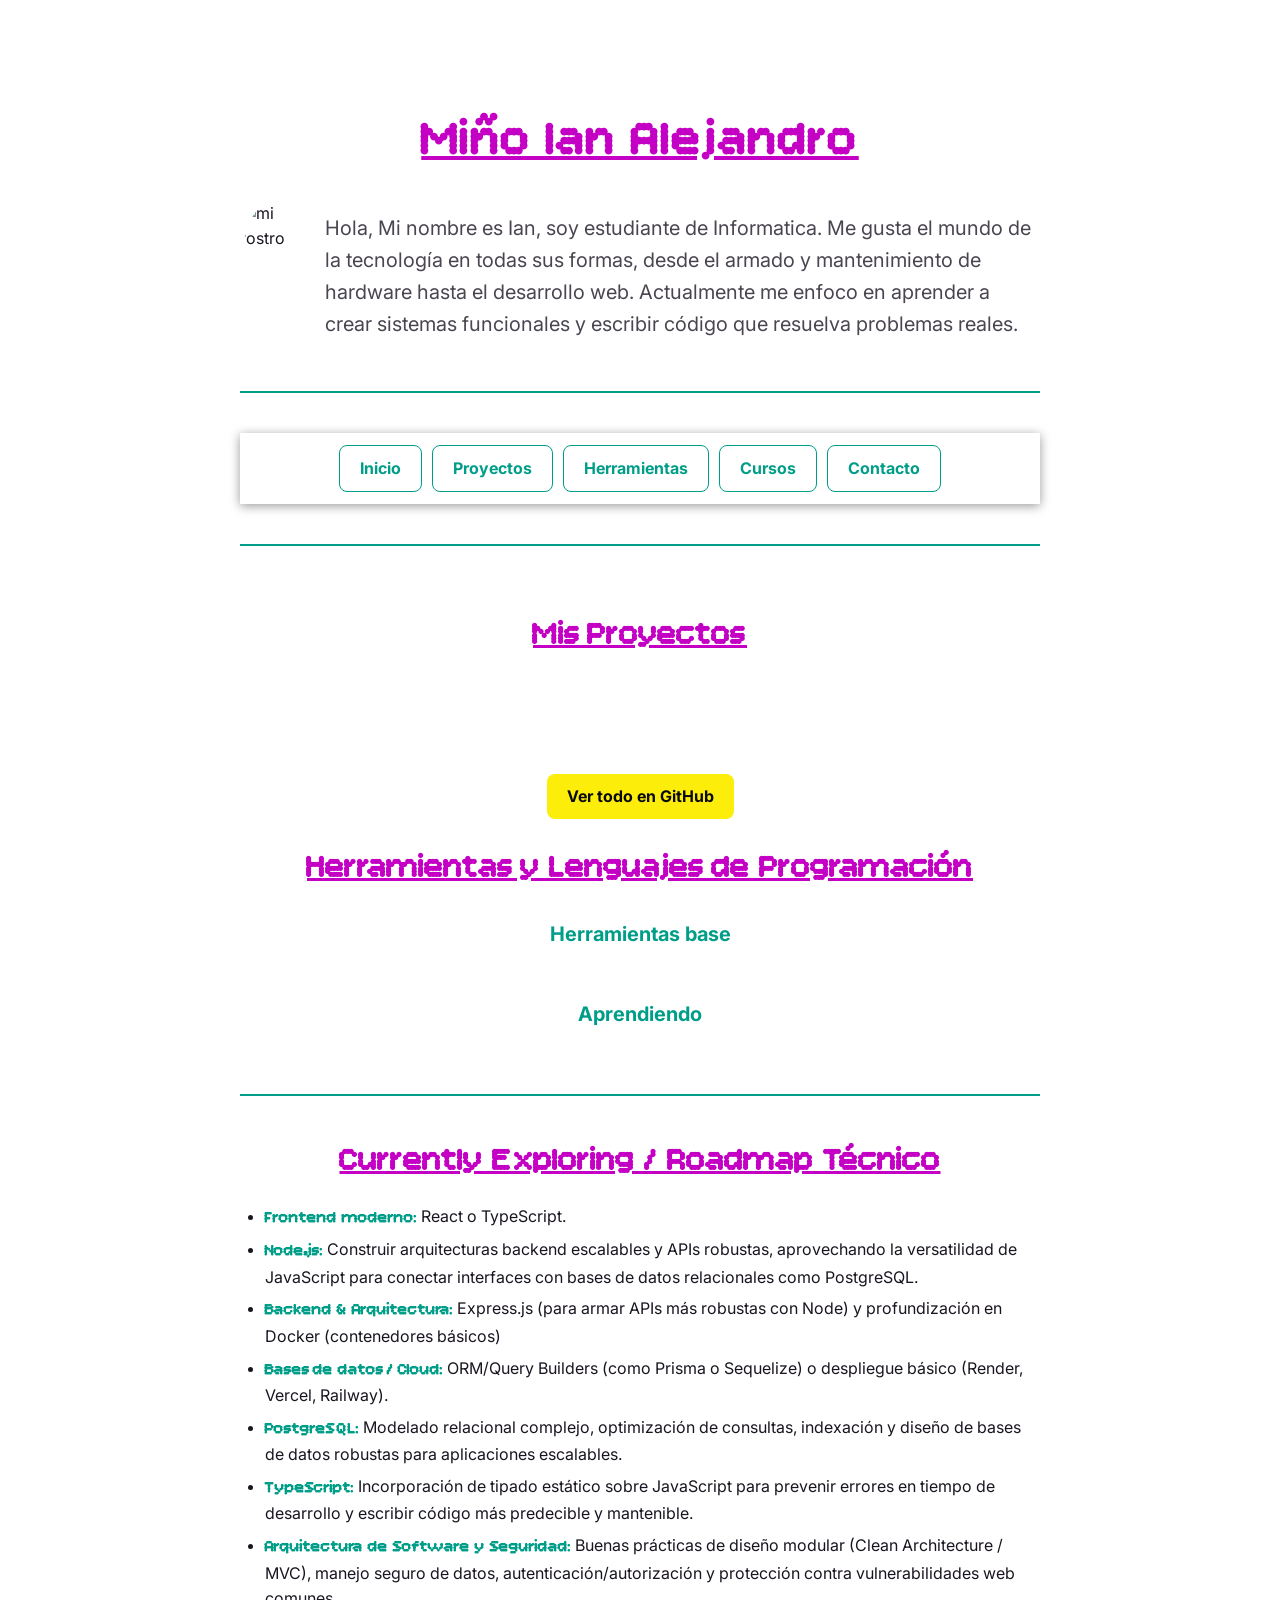
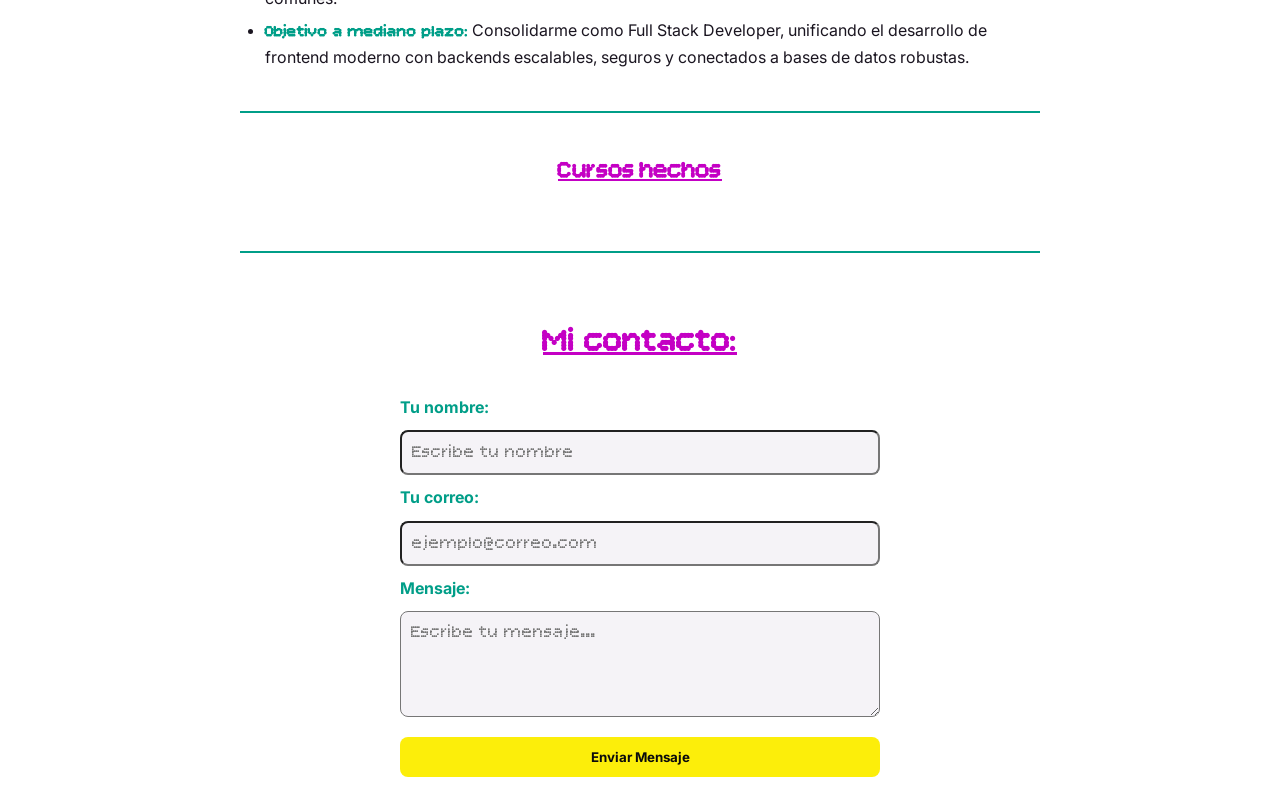
==== commit 5893607a: "corrección certificados" ====
--- a/index.html
+++ b/index.html
@@ -157,12 +157,12 @@
         </div> 
         <!-- Línea horizontal divisoria -->
         <hr class="r">
-        <div id="cursos" class="Cursos">
             <!-- Encabezado para sección de cursos completados -->
             <h2 class="titulo">Cursos hechos</h2>
             <!-- Contenedor para las imágenes de certificados -->
+            <div id="cursos" class="Cursos">
             <!-- Las imágenes se insertan dinámicamente desde Porfolio.js -->
-        </div>
+            </div>
         <!-- Línea horizontal divisoria -->
         <hr class="r">
         <div id="contacto" class="seccion-contacto">
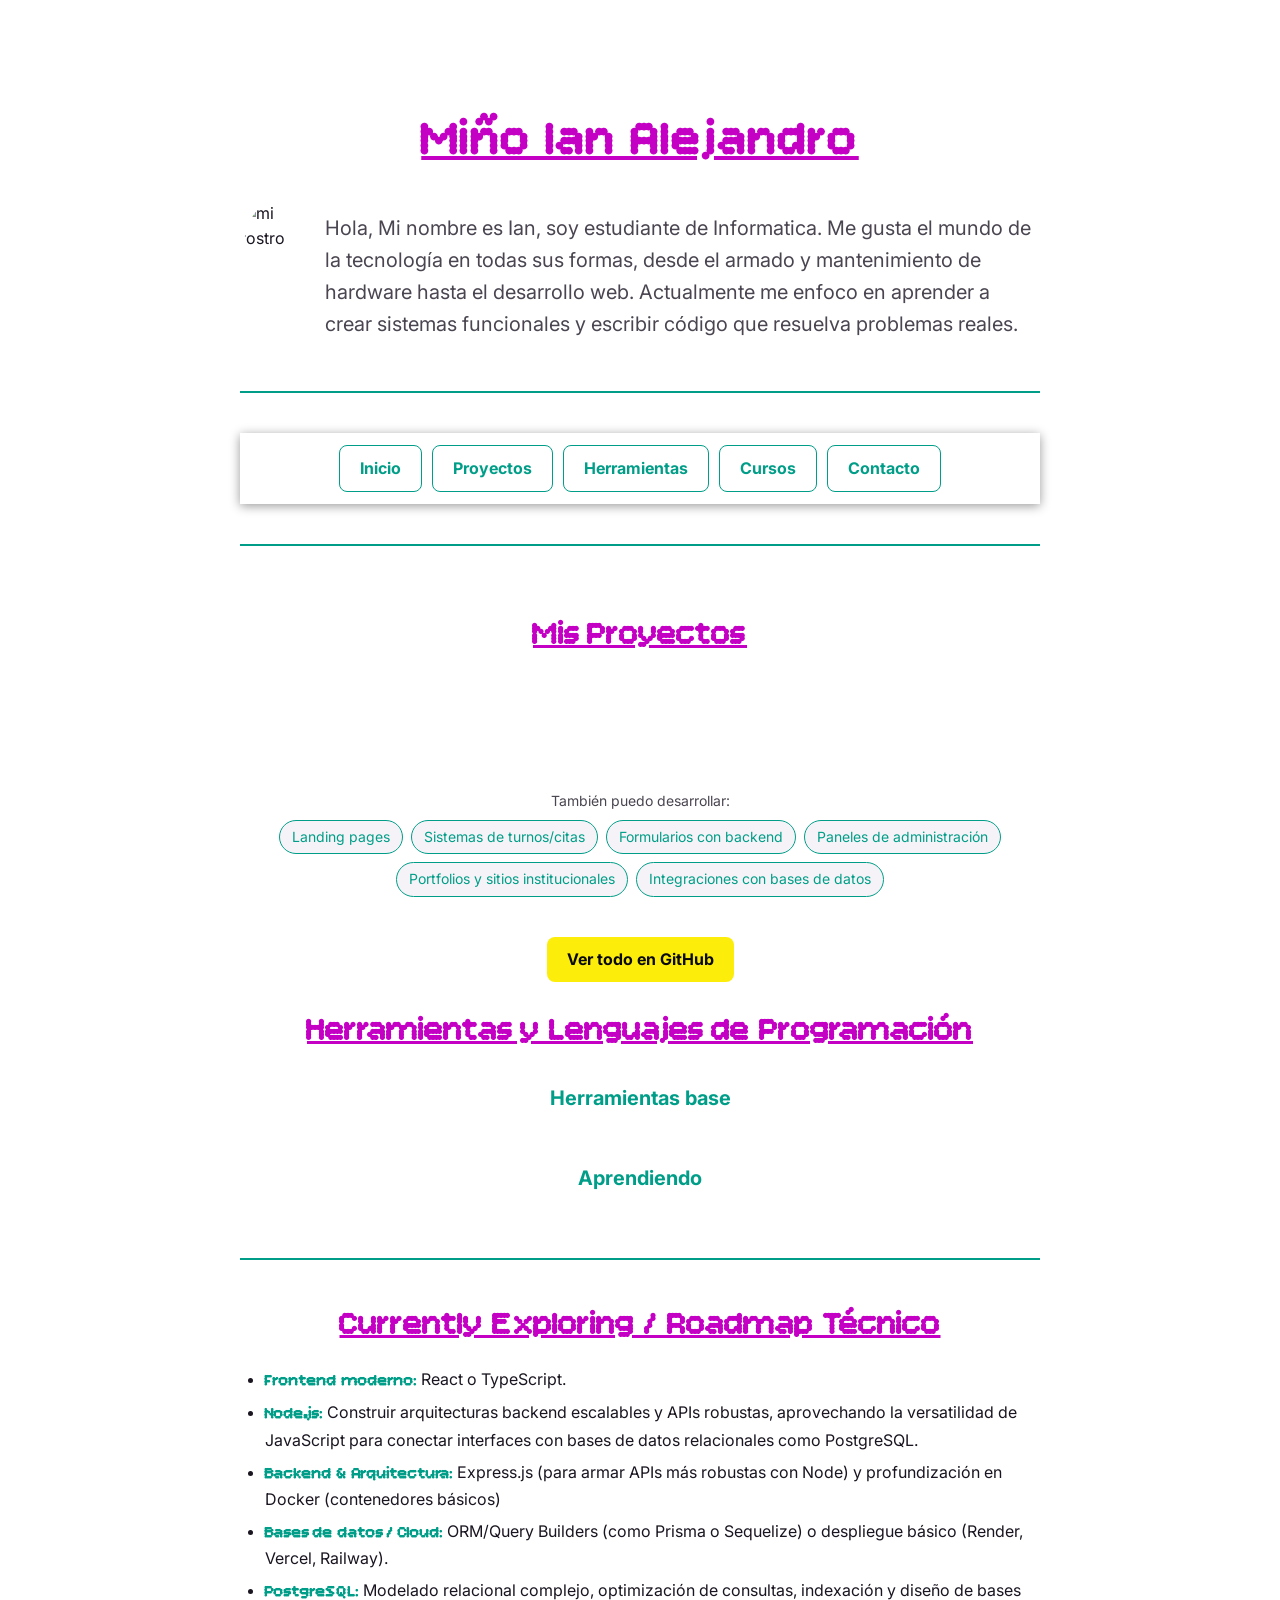
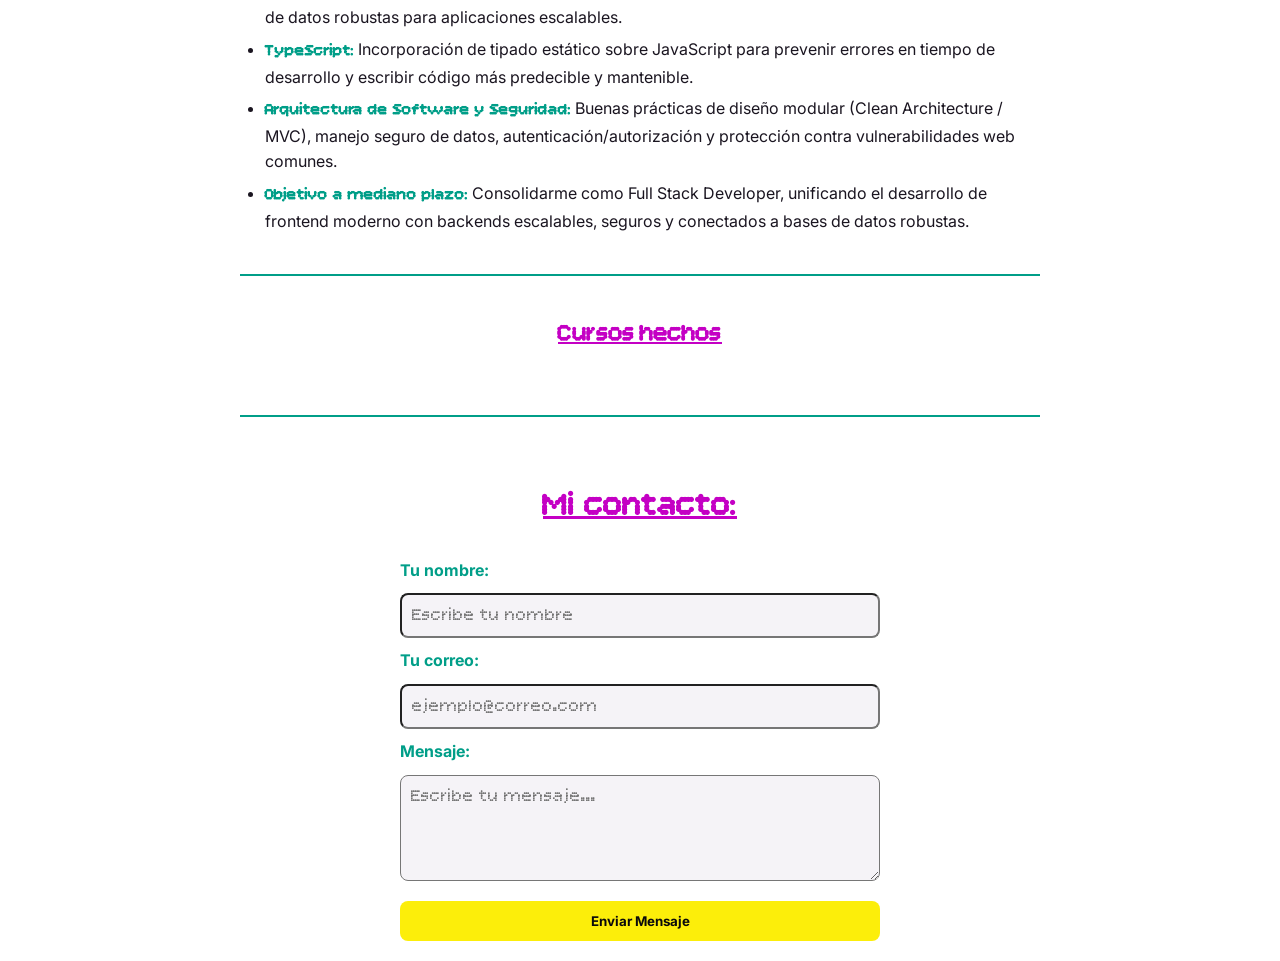
==== commit d02282bf: "agregue cosas que puedo desarrollar" ====
--- a/index.html
+++ b/index.html
@@ -117,6 +117,17 @@
             <div class="bot" id="proyectos">
                 <h2 class="h">Mis Proyectos</h2>
                 <div class="grid-proyectos"></div>
+                <div class="que-puedo-hacer">
+                    <p class="que-puedo-hacer-titulo"> También puedo desarrollar:</p>
+                    <div class="tags-servicios">
+                        <span class="tag-servicio">Landing pages</span>
+                        <span class="tag-servicio">Sistemas de turnos/citas</span>                            
+                        <span class="tag-servicio">Formularios con backend</span>
+                        <span class="tag-servicio">Paneles de administración</span>
+                        <span class="tag-servicio">Portfolios y sitios institucionales</span>
+                        <span class="tag-servicio">Integraciones con bases de datos</span>
+                    </div>
+                </div>
                 <a href="https://github.com/Ian-M-09" class="boton-github" target="_blank" rel="noopener noreferrer">Ver todo en GitHub</a>
             </div>
         <!-- Sección de lenguajes de programación -->
--- a/Porfolio.css
+++ b/Porfolio.css
@@ -430,7 +430,7 @@
 }
 
 .grid-proyectos {
-    display: grid;
+display: grid;
     grid-template-columns: repeat(auto-fit, minmax(260px, 400px));
     justify-content: center;
     gap: var(--espacio-md);
@@ -461,7 +461,40 @@
 color: var(--color-texto-suave);
 margin-bottom: var(--espacio-sm);
 }
-
+.aplicacion-proyecto {
+    font-size: var(--texto-xs);
+    color: var(--color-secundario);
+    font-style: italic;
+    margin-bottom: var(--espacio-sm);
+    border-left: 2px solid var(--color-secundario);
+    padding-left: var(--espacio-xs);
+}
+.que-puedo-hacer {
+    text-align: center;
+    margin: var(--espacio-sm) 0;
+}
+
+.que-puedo-hacer-titulo {
+    font-size: var(--texto-xs);
+    color: var(--color-texto-suave);
+    margin-bottom: var(--espacio-xs);
+}
+
+.tags-servicios {
+    display: flex;
+    flex-wrap: wrap;
+    justify-content: center;
+    gap: 8px;
+}
+
+.tag-servicio {
+    font-size: var(--texto-xs);
+    background-color: var(--color-bg-alt);
+    border: 1px solid var(--color-secundario);
+    color: var(--color-secundario);
+    padding: 5px 12px;
+    border-radius: 999px;
+}
 .badge-estado {
 display: inline-block;
 font-size: var(--texto-xs);
